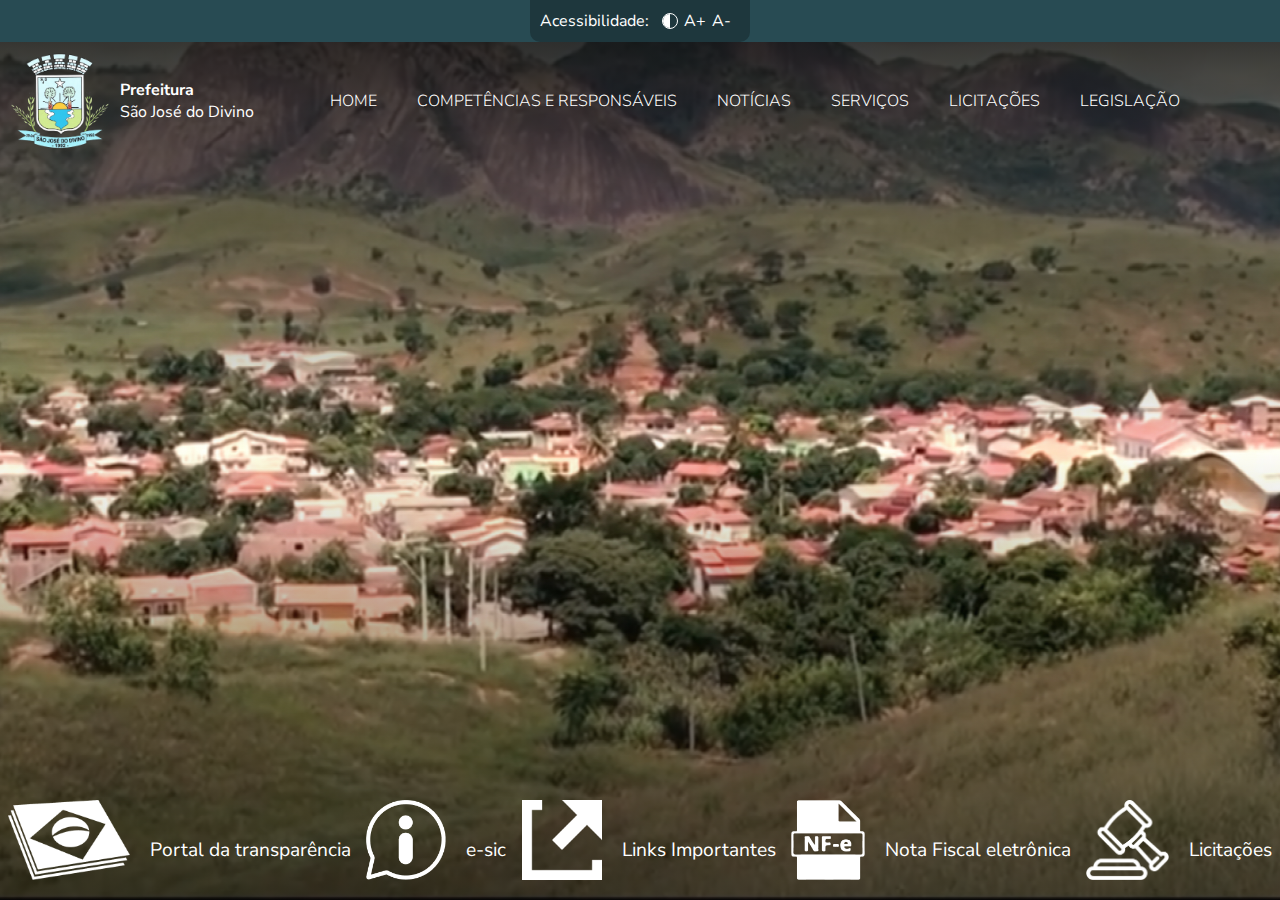
==== index.html @ 077f14eb "avanco da page home" ====
<!DOCTYPE html>
<html lang="pt-br">
<head>
    <meta charset="UTF-8">
    <meta name="viewport" content="width=device-width, initial-scale=1.0">
    <link rel="stylesheet" href="assets/css/reset.css">
    <link rel="stylesheet" href="assets/css/style.css">
    <title>Prefeitura São José do Divino</title>
</head>
<body>
    
    <header class="header">
        <div class="top_header">
            <div class="access">
                <p>Acessibilidade:</p>

                <ul class="list_access">
                    <li><a href="#" class="btn_contraste"></a></li>
                    <li><a href="#">A+</a></li>
                    <li><a href="#">A-</a></li>
                    <li><a href="#"></a></li>
                </ul>
            </div>
        </div>
        <div class="bottom_header">
                <a href="" class="logo_header">
                    <img src="assets/img/logo.png" alt="">
                    <div class="info_logo">
                        <p><strong>Prefeitura</strong></p>
                        <p>São José do Divino</p>
                    </div>
                </a>

                <nav class="menu">
                    <ul>
                        <li><a href="">HOME</a></li>
                        <li><a href="">COMPETÊNCIAS E RESPONSÁVEIS</a></li>
                        <li><a href="">NOTÍCIAS</a></li>
                        <li><a href="">SERVIÇOS</a></li>
                        <li><a href="">LICITAÇÕES</a></li>
                        <li><a href="">LEGISLAÇÃO</a></li>
                    </ul>
                </nav>
        </div>
    </header>

    <main>
        <section class="hero">

            <div class="fast_access">
                <a href="">
                    <img src="assets/img/portal.png" alt="">
                    <p>Portal da transparência</p>
                </a>
                <a href="">
                    <img src="assets/img/e-sic.png" alt="">
                    <p>e-sic</p>
                </a>
                <a href="">
                    <img src="assets/img/links.png" alt="">
                    <p>Links Importantes</p>
                </a>
                <a href="">
                    <img src="assets/img/notas.png" alt="">
                    <p>Nota Fiscal eletrônica</p>
                </a>
                <a href="">
                    <img src="assets/img/licitacoes.png" alt="">
                    <p>Licitações</p>
                </a>
            </div>
        </section>
    </main>

    <footer>

    </footer>

    <script src="assets/js/script.js"></script>

</body>
</html>
---- assets/css/style.css ----
:root{
    --color-main: #1E373D;
    --color-second: #284B53;
    --color-gray: #BBCDCF;
    --color-blue: #D3F1E5;
    --color-gray-2: #6E8085;
    --color-green: #C4BF58;

    --color-white: #ffffff;
    --color-black: #000000;
}

.container{
    max-width: 1280px;
    margin: auto;
}

.d-flex{
    display: flex;
}
.f-50{
    flex-basis: 50%;
}
.f-25{
    flex-basis: 25%;
}
.f-75{
    flex-basis: 75%;
}
.f-30{
    flex-basis: 30%;
}
.f-70{
    flex-basis: 70%;
}
.w-100{
    width: 100%;
}

header.header{
    position: absolute;
    top: 0;
    left: 0;
    width: 100%;
    z-index: 100;
}
.top_header{
    background-color: var(--color-second);
    display: flex;
    justify-content: center;
}
.access{
    background-color: var(--color-main);
    display: flex;
    padding: 10px;
    height: 110%;
    border-radius: 0 0 10px 10px;
}
.list_access{
    display: flex;
    color: var(--color-white);
}
.access p{
    color: var(--color-white);
    margin-right: 10px;
}
.list_access li{
    display: flex;
}
.list_access a{
    color: var(--color-white);
    padding: 0 3px;
}
.btn_contraste{
    position: relative;
    width: 16px;
    height: 16px;
    border-radius: 50%;
    border: 1px solid var(--color-white);
    display: flex;
    margin: auto 3px;
    overflow: hidden;
}
.btn_contraste::before{
    content: "";
    width: 50%;
    height: 100%;
    position: absolute;
    top: 0;
    left: 0;
    background-color: var(--color-white);
}

.bottom_header{
    width: 100%;
    display: flex;
    padding: 10px;
}
.logo_header{
    width: 300px;
    height: auto;
    display: flex;
    align-items: center;
    color: var(--color-white);
}
.logo_header img{
    width: 100px;
    margin-right: 10px;
}
.info_logo{
    width: 50%;
}

.hero{
    background-image: url(../img/hero.jpg);
    background-position: center;
    background-repeat: no-repeat;
    background-size: cover;
    height: 100vh;
    width: 100%;
    position: relative;
}
.hero::after{
    content: "";
    width: 100%;
    height: 100%;
    background-image: linear-gradient(to bottom, rgba(10,10,10, .9), rgba(10,10,10, 0), rgba(10,10,10,.7));
    position: absolute;
    top: 0;
    left: 0;
}
nav.menu{
    display: flex;
    align-items: center;
}
nav.menu ul{
    display: flex;
    align-items: center;
    color: var(--color-white);
}
nav.menu ul li a{
    padding: 5px 20px;
    color: var(--color-white);
    font-weight: 300;
}

.fast_access{
    display: flex;
    width: 100%;
    position: absolute;
    left: 0;
    bottom: 0;
    justify-content: space-around;
    z-index: 100;
}
.fast_access a{
    color: var(--color-white);
    display: flex;
    align-items: center;
    justify-content: center;
}
.fast_access p{
    text-align: center;
    font-size: 1.2em;
}
.fast_access img{
    margin-bottom: 20px;
    margin-right: 20px;
    height: 80px;
}
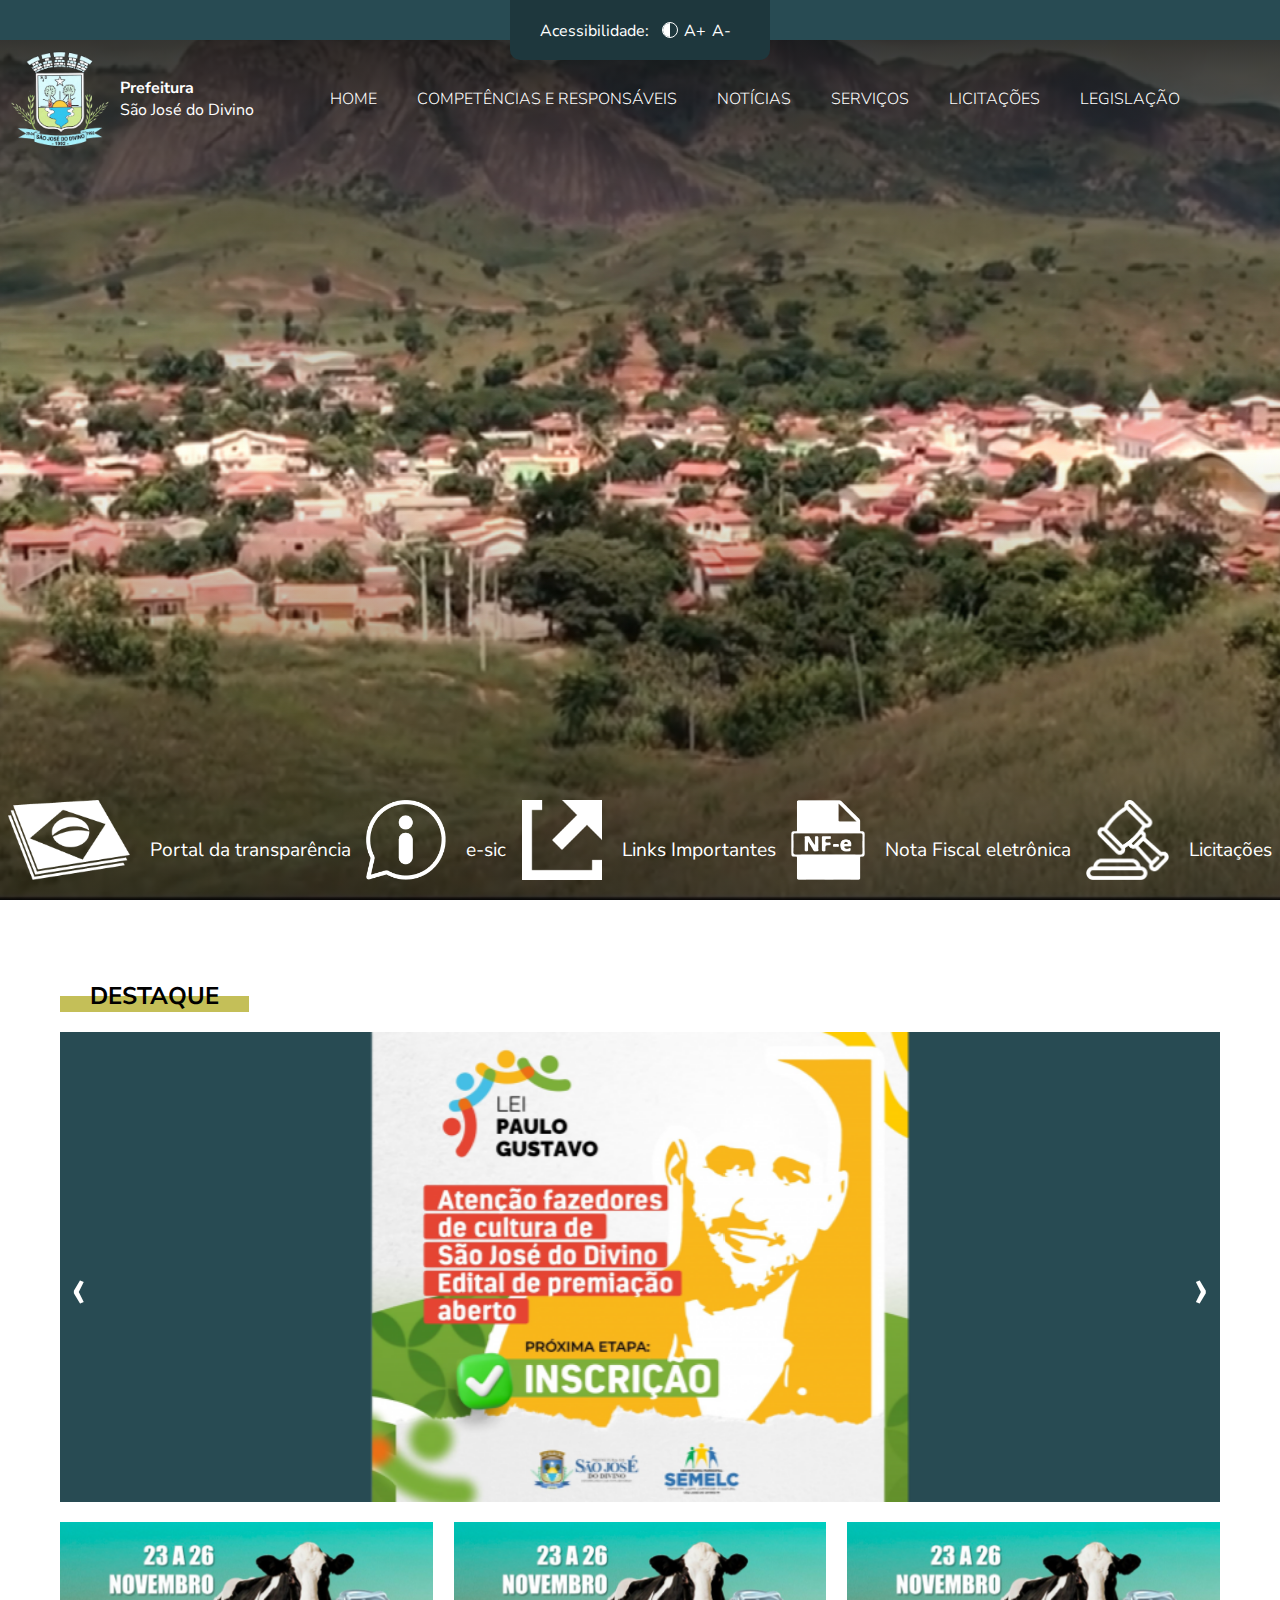
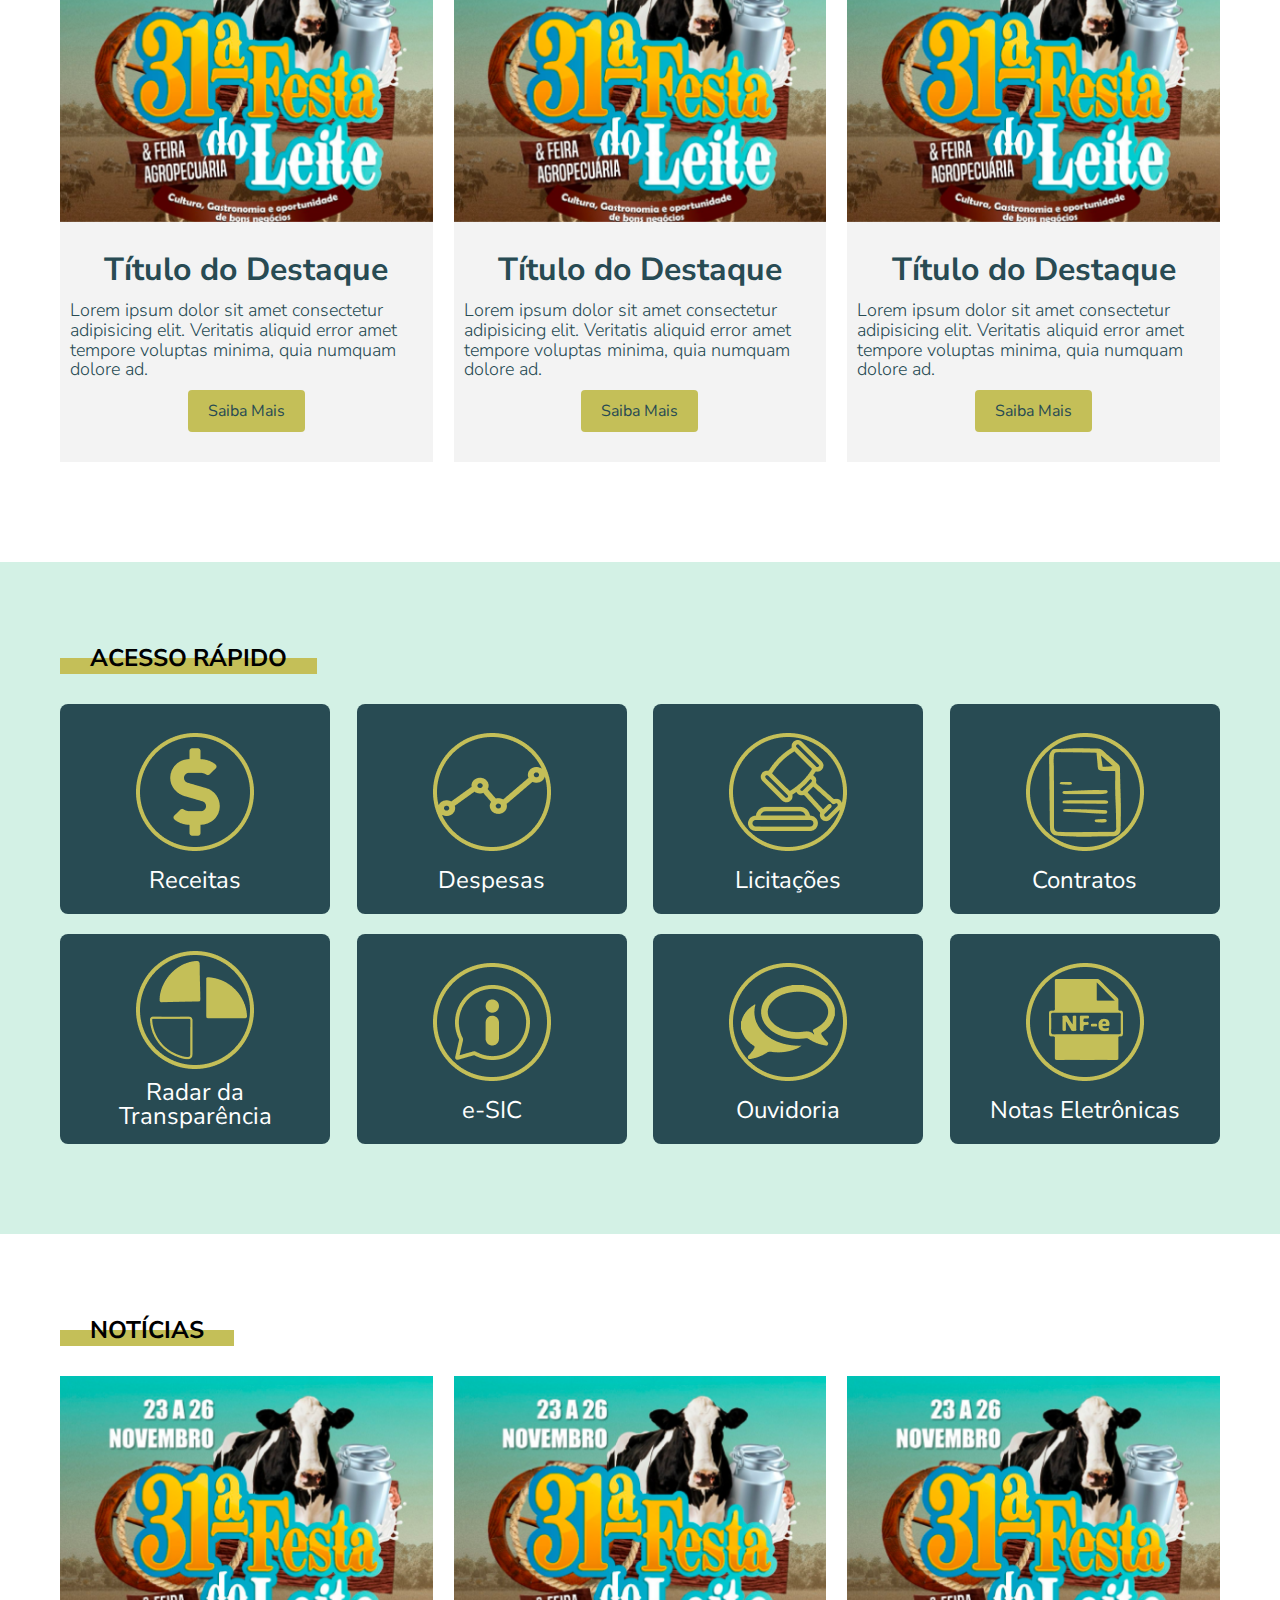
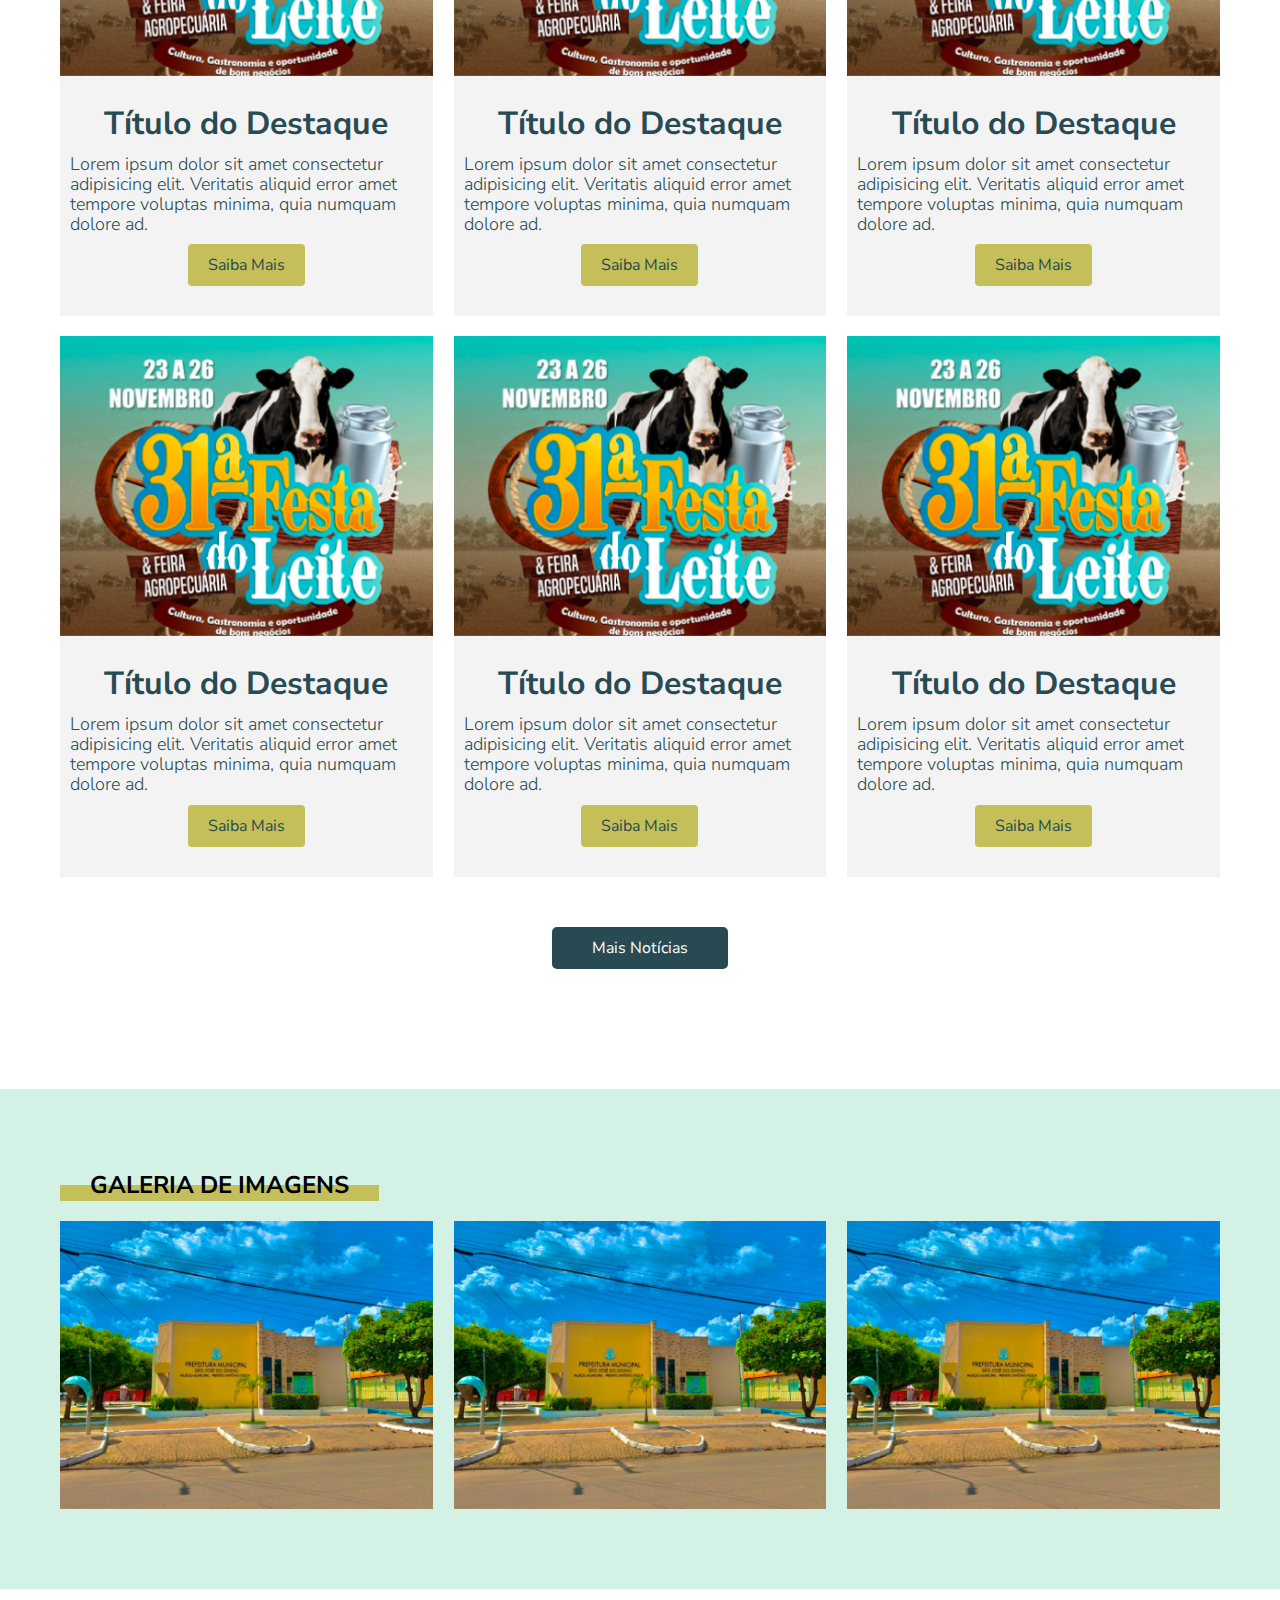
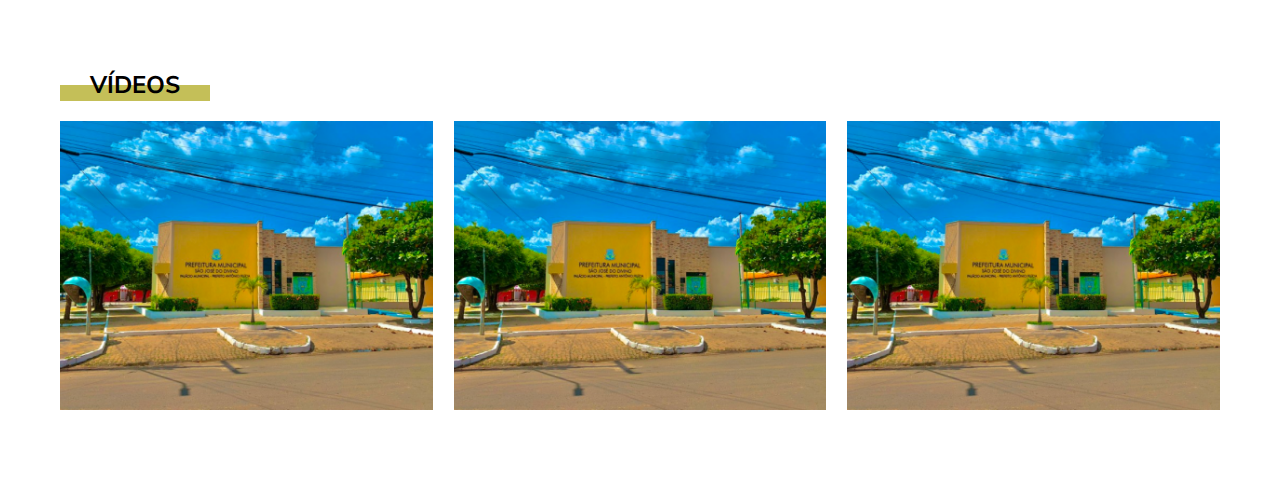
==== commit 75853419: "finalizando a page home" ====
--- a/index.html
+++ b/index.html
@@ -3,6 +3,9 @@
 <head>
     <meta charset="UTF-8">
     <meta name="viewport" content="width=device-width, initial-scale=1.0">
+    <link rel="stylesheet" href="https://cdn.jsdelivr.net/npm/bootstrap-icons@1.11.2/font/bootstrap-icons.min.css">
+    <link rel="stylesheet" href="assets/css/owl.carousel.min.css">
+    <link rel="stylesheet" href="assets/css/owl.theme.default.min.css">
     <link rel="stylesheet" href="assets/css/reset.css">
     <link rel="stylesheet" href="assets/css/style.css">
     <title>Prefeitura São José do Divino</title>
@@ -70,12 +73,292 @@
                 </a>
             </div>
         </section>
+
+        <section class="sec_detaque">
+            <div class="container sec-default">
+                <div class="head_section">
+                    <h2><span>Destaque</span></h2>
+                </div>
+    
+                <div class="content_destaque">
+                    <div class="carousel_dest owl-carousel">
+                        <a href="">
+                            <img src="assets/img/img-dest.png" alt="">
+                        </a>
+                        <a href="">
+                            <img src="assets/img/img-destaq.jpg" alt="">
+                        </a>
+                        <a href="">
+                            <img src="assets/img/img-destaq2.jpg" alt="">
+                        </a>
+                    </div>
+
+                    <div class="sing_destaq d-flex">
+
+                            <div class="card_destaq">
+                                <a href="">
+                                    <img src="assets/img/milk-party.png" alt="">
+                                </a>
+                                <div class="info_card_destaq">
+                                    <h4>Título do Destaque</h4>
+                                    <p>Lorem ipsum dolor sit amet consectetur adipisicing elit. Veritatis aliquid error amet tempore voluptas minima, quia numquam dolore ad.</p>
+
+                                    <div class="over_link_card_destaq">
+                                        <a href="" class="link_card_destaq">Saiba Mais</a>
+                                    </div>
+                                </div>
+                            </div>
+                        
+
+                            <div class="card_destaq">
+                                <a href="">
+                                    <img src="assets/img/milk-party.png" alt="">
+                                </a>
+                                <div class="info_card_destaq">
+                                    <h4>Título do Destaque</h4>
+                                    <p>Lorem ipsum dolor sit amet consectetur adipisicing elit. Veritatis aliquid error amet tempore voluptas minima, quia numquam dolore ad.</p>
+
+                                    <div class="over_link_card_destaq">
+                                        <a href="" class="link_card_destaq">Saiba Mais</a>
+                                    </div>
+                                </div>
+                            </div>
+                        
+
+                            <div class="card_destaq">
+                                <a href="">
+                                    <img src="assets/img/milk-party.png" alt="">
+                                </a>
+                                <div class="info_card_destaq">
+                                    <h4>Título do Destaque</h4>
+                                    <p>Lorem ipsum dolor sit amet consectetur adipisicing elit. Veritatis aliquid error amet tempore voluptas minima, quia numquam dolore ad.</p>
+
+                                    <div class="over_link_card_destaq">
+                                        <a href="" class="link_card_destaq">Saiba Mais</a>
+                                    </div>
+                                </div>
+                            </div>
+                        
+                    </div>
+                </div>
+            </div>
+            
+        </section>
+
+        <section class="sec_access">
+            <div class="container sec-default">
+                <div class="head_section">
+                    <h2><span>Acesso Rápido</span></h2>
+                </div>
+
+                <div class="d-flex fa_access">
+                    <a href="">
+                        <img src="assets/img/receitas.png" alt="">
+                        <p>Receitas</p>
+                    </a>
+                    <a href="">
+                        <img src="assets/img/despesas.png" alt="">
+                        <p>Despesas</p>
+                    </a>
+                    <a href="">
+                        <img src="assets/img/licitacoes-2.png" alt="">
+                        <p>Licitações</p>
+                    </a>
+                    <a href="">
+                        <img src="assets/img/contrato.png" alt="">
+                        <p>Contratos</p>
+                    </a>
+                    <a href="">
+                        <img src="assets/img/transp.png" alt="">
+                        <p>Radar da Transparência</p>
+                    </a>
+                    <a href="">
+                        <img src="assets/img/sic.png" alt="">
+                        <p>e-SIC</p>
+                    </a>
+                    <a href="">
+                        <img src="assets/img/ouvidoria.png" alt="">
+                        <p>Ouvidoria</p>
+                    </a>
+                    <a href="">
+                        <img src="assets/img/notas-2.png" alt="">
+                        <p>Notas Eletrônicas</p>
+                    </a>
+                </div>
+            </div>
+        </section>
+
+        <section class="sec_news">
+            <div class="container sec-default">
+                <div class="head_section">
+                    <h2><span>Notícias</span></h2>
+                </div>
+
+                <div class="news_post d-flex">
+
+                    <div class="card_destaq">
+                        <a href="">
+                            <img src="assets/img/milk-party.png" alt="">
+                        </a>
+                        <div class="info_card_destaq">
+                            <h4>Título do Destaque</h4>
+                            <p>Lorem ipsum dolor sit amet consectetur adipisicing elit. Veritatis aliquid error amet tempore voluptas minima, quia numquam dolore ad.</p>
+
+                            <div class="over_link_card_destaq">
+                                <a href="" class="link_card_destaq">Saiba Mais</a>
+                            </div>
+                        </div>
+                    </div>
+                
+
+                    <div class="card_destaq">
+                        <a href="">
+                            <img src="assets/img/milk-party.png" alt="">
+                        </a>
+                        <div class="info_card_destaq">
+                            <h4>Título do Destaque</h4>
+                            <p>Lorem ipsum dolor sit amet consectetur adipisicing elit. Veritatis aliquid error amet tempore voluptas minima, quia numquam dolore ad.</p>
+
+                            <div class="over_link_card_destaq">
+                                <a href="" class="link_card_destaq">Saiba Mais</a>
+                            </div>
+                        </div>
+                    </div>
+                
+
+                    <div class="card_destaq">
+                        <a href="">
+                            <img src="assets/img/milk-party.png" alt="">
+                        </a>
+                        <div class="info_card_destaq">
+                            <h4>Título do Destaque</h4>
+                            <p>Lorem ipsum dolor sit amet consectetur adipisicing elit. Veritatis aliquid error amet tempore voluptas minima, quia numquam dolore ad.</p>
+
+                            <div class="over_link_card_destaq">
+                                <a href="" class="link_card_destaq">Saiba Mais</a>
+                            </div>
+                        </div>
+                    </div>
+
+                    <div class="card_destaq">
+                        <a href="">
+                            <img src="assets/img/milk-party.png" alt="">
+                        </a>
+                        <div class="info_card_destaq">
+                            <h4>Título do Destaque</h4>
+                            <p>Lorem ipsum dolor sit amet consectetur adipisicing elit. Veritatis aliquid error amet tempore voluptas minima, quia numquam dolore ad.</p>
+
+                            <div class="over_link_card_destaq">
+                                <a href="" class="link_card_destaq">Saiba Mais</a>
+                            </div>
+                        </div>
+                    </div>
+                
+
+                    <div class="card_destaq">
+                        <a href="">
+                            <img src="assets/img/milk-party.png" alt="">
+                        </a>
+                        <div class="info_card_destaq">
+                            <h4>Título do Destaque</h4>
+                            <p>Lorem ipsum dolor sit amet consectetur adipisicing elit. Veritatis aliquid error amet tempore voluptas minima, quia numquam dolore ad.</p>
+
+                            <div class="over_link_card_destaq">
+                                <a href="" class="link_card_destaq">Saiba Mais</a>
+                            </div>
+                        </div>
+                    </div>
+                
+
+                    <div class="card_destaq">
+                        <a href="">
+                            <img src="assets/img/milk-party.png" alt="">
+                        </a>
+                        <div class="info_card_destaq">
+                            <h4>Título do Destaque</h4>
+                            <p>Lorem ipsum dolor sit amet consectetur adipisicing elit. Veritatis aliquid error amet tempore voluptas minima, quia numquam dolore ad.</p>
+
+                            <div class="over_link_card_destaq">
+                                <a href="" class="link_card_destaq">Saiba Mais</a>
+                            </div>
+                        </div>
+                    </div>
+                
+                </div>
+
+                <div class="d-flex over_btn_default">
+                    <a href="" class="btn-default">Mais Notícias</a>
+                </div>
+            </div>
+        </section>
+
+        <section class="sec_gallery">
+            <div class="container sec-default">
+                <div class="head_section">
+                    <h2><span>Galeria de Imagens</span></h2>
+                </div>
+
+                <div class="container_gallery">
+                    <a href="https://google.com">
+                        <img src="assets/img/prefeitura.png" alt="">
+                        <div class="show_more_gallery">
+                            <span>Ver Álbum</span>
+                        </div>
+                    </a>
+                    <a href="https://facebook.com">
+                        <img src="assets/img/prefeitura.png" alt="">
+                        <div class="show_more_gallery">
+                            <span>Ver Álbum</span>
+                        </div>
+                    </a>
+                    <a href="">
+                        <img src="assets/img/prefeitura.png" alt="">
+                        <div class="show_more_gallery">
+                            <span>Ver Álbum</span>
+                        </div>
+                    </a>
+                </div>
+            </div>
+        </section>
+
+
+        <section class="sec_video">
+            <div class="container sec-default">
+                <div class="head_section">
+                    <h2><span>Vídeos</span></h2>
+                </div>
+
+                <div class="container_gallery">
+                    <a href="https://google.com">
+                        <img src="assets/img/prefeitura.png" alt="">
+                        <div class="show_more_gallery">
+                            <span>Ver Álbum</span>
+                        </div>
+                    </a>
+                    <a href="https://facebook.com">
+                        <img src="assets/img/prefeitura.png" alt="">
+                        <div class="show_more_gallery">
+                            <span>Ver Álbum</span>
+                        </div>
+                    </a>
+                    <a href="">
+                        <img src="assets/img/prefeitura.png" alt="">
+                        <div class="show_more_gallery">
+                            <span>Ver Álbum</span>
+                        </div>
+                    </a>
+                </div>
+            </div>
+        </section>
+
     </main>
 
-    <footer>
-
+    <footer class="footer">
+        <div class="container"></div>
     </footer>
 
+    <script src="assets/js/jquery-3.6.0.min.js"></script>
+    <script src="assets/js/owl.carousel.min.js"></script>
     <script src="assets/js/script.js"></script>
 
 </body>
--- a/assets/css/style.css
+++ b/assets/css/style.css
@@ -4,6 +4,7 @@
     --color-gray: #BBCDCF;
     --color-blue: #D3F1E5;
     --color-gray-2: #6E8085;
+    --color-gray-3: #F3F3F3;
     --color-green: #C4BF58;
 
     --color-white: #ffffff;
@@ -11,7 +12,7 @@
 }
 
 .container{
-    max-width: 1280px;
+    max-width: 1180px;
     margin: auto;
 }
 
@@ -36,6 +37,11 @@
 .w-100{
     width: 100%;
 }
+.sec-default{
+    padding: 80px 10px;
+}
+
+/* ======== general style ========= */
 
 header.header{
     position: absolute;
@@ -48,12 +54,13 @@
     background-color: var(--color-second);
     display: flex;
     justify-content: center;
+    height: 40px;
 }
 .access{
     background-color: var(--color-main);
     display: flex;
-    padding: 10px;
-    height: 110%;
+    padding: 20px 30px;
+    height: calc(100% + 20px);
     border-radius: 0 0 10px 10px;
 }
 .list_access{
@@ -167,4 +174,190 @@
     margin-bottom: 20px;
     margin-right: 20px;
     height: 80px;
+}
+
+.carousel_dest{
+    background-color: var(--color-second);
+    height: 470px;
+    width: 100%;
+    display: flex;
+}
+.carousel_dest a{
+    display: flex;
+    height: 470px;
+    max-height: 470px;
+}
+.carousel_dest img{
+    height: 100%;
+    max-height: 100%!important;
+    width: auto!important;
+    margin: auto;
+}
+.carousel_dest .owl-nav button{
+    position: absolute;
+    top: 45%;
+    left: 10px;
+}
+.carousel_dest .owl-nav button span{
+    font-size: 4em;
+    color: var(--color-white);
+}
+.carousel_dest .owl-nav button.owl-next{
+    left: unset;
+    right: 10px;
+}
+
+.sing_destaq{
+    justify-content: space-between;
+    padding: 10px 0;
+}
+.card_destaq{
+    background-color: var(--color-gray-3);
+    margin: 10px 0;
+    width: calc(33% - 10px);
+}
+.card_destaq img{
+    width: 100%;
+    height: 300px;
+    object-fit: cover;
+}
+.info_card_destaq{
+    padding: 20px 10px;
+    text-align: center;
+}
+.info_card_destaq h4{
+    width: 100%;
+    text-align: center;
+    font-size: 32px;
+    margin-bottom: 10px;
+    color: var(--color-second);
+}
+.info_card_destaq p{
+    font-size: 18px;
+    font-weight: 300;
+    text-align: left;
+    color: var(--color-second);
+    line-height: 1.1em;
+}
+.over_link_card_destaq{
+    display: flex;
+    justify-content: center;
+    padding: 10px;
+}
+.link_card_destaq{
+    background-color: var(--color-green);
+    color: var(--color-second);
+    padding: 10px 20px;
+    border-radius: 4px;
+}
+.fa_access{
+    display: flex;
+    flex-wrap: wrap;
+    justify-content: space-between;
+}
+.fa_access a{
+    width: calc(25% - 20px);
+    margin: 10px 0;
+    background-color: var(--color-second);
+    border-radius: 8px;
+    display: flex;
+    flex-wrap: wrap;
+    align-items: center;
+    justify-content: center;
+    color: var(--color-white);
+    padding: 15px;
+    min-height: 210px;
+}
+.fa_access a img{
+    margin: auto;
+    margin-bottom: 10px;
+}
+.fa_access p{
+    width: 100%;
+    text-align: center;
+    font-size: 1.5em;
+    line-height: 1em;
+}
+.sec_access{
+    background-color: var(--color-blue);
+}
+
+.head_section{
+    display: flex;
+}
+.head_section h2{
+    text-transform: uppercase;
+    margin-bottom: 20px;
+    padding: 0 30px;
+    position: relative;
+    width: auto;
+}
+.head_section h2::after{
+    content: "";
+    width: 100%;
+    height: 50%;
+    position: absolute;
+    left: 0;
+    top: 50%;
+    background-color: var(--color-green);
+}
+.head_section span{
+    position: relative;
+    z-index: 1;
+}
+
+.news_post{
+    display: flex;
+    flex-wrap: wrap;
+    justify-content: space-between;
+}
+
+.over_btn_default{
+    padding: 20px;
+}
+.btn-default{
+    background-color: var(--color-second);
+    color: var(--color-white);
+    margin: 20px auto;
+    padding: 10px 40px;
+    border-radius: 5px;
+}
+
+.container_gallery{
+    display: flex;
+    justify-content: space-between;
+}
+.container_gallery a{
+    width: calc(33% - 10px);
+    position: relative;
+    overflow: hidden;
+}
+.container_gallery a img{
+    width: 100%;
+    height: 100%;
+    object-fit: cover;
+}
+.sec_gallery{
+    background-color: var(--color-blue);
+}
+.container_gallery a .show_more_gallery{
+    position: absolute;
+    top: -100%;
+    left: 0;
+    width: 100%;
+    height: 100%;
+    background-color: rgba(10,10,10,.7);
+    display: flex;
+    align-items: center;
+    justify-content: center;
+    transition: all .23s;
+}
+.container_gallery a:hover .show_more_gallery{
+    top: 0;
+}
+.container_gallery a .show_more_gallery span{
+    margin: auto;
+    padding: 10px 20px;
+    background-color: var(--color-green);
+    color: var(--color-second);
 }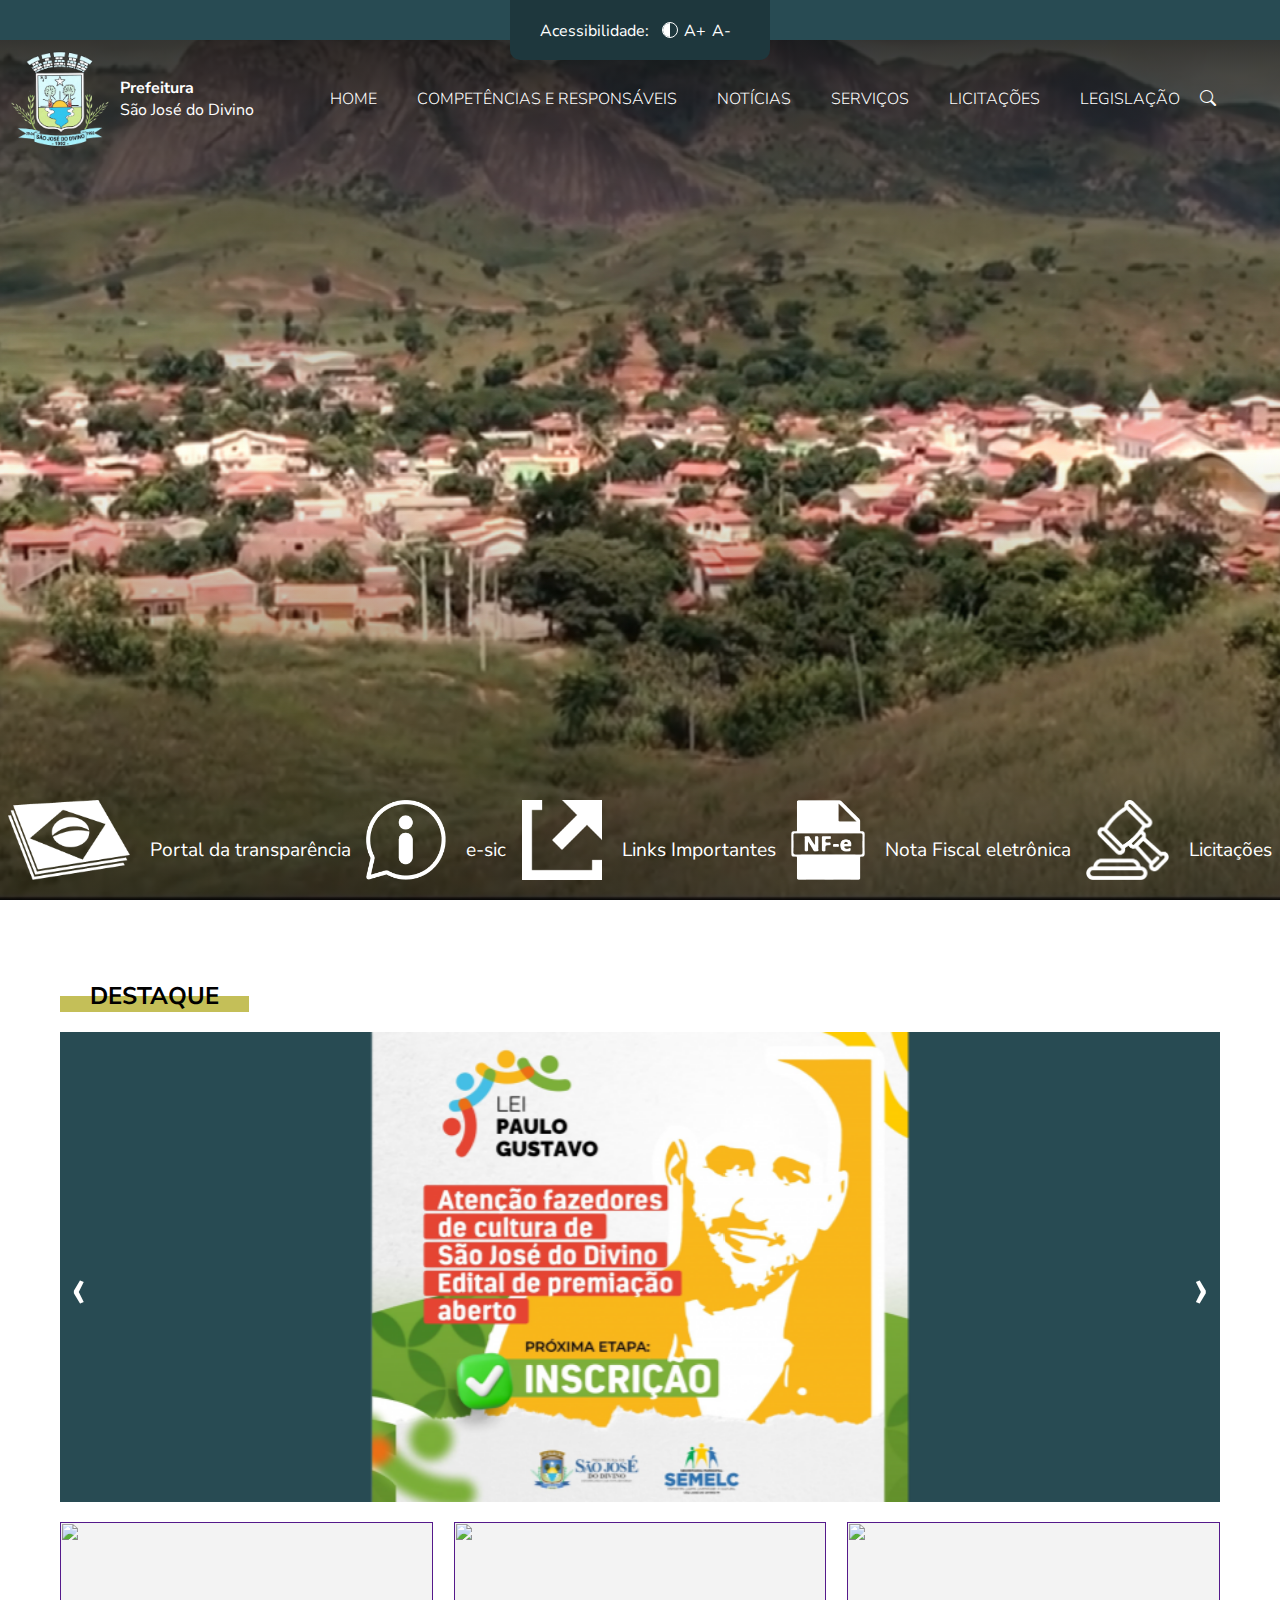
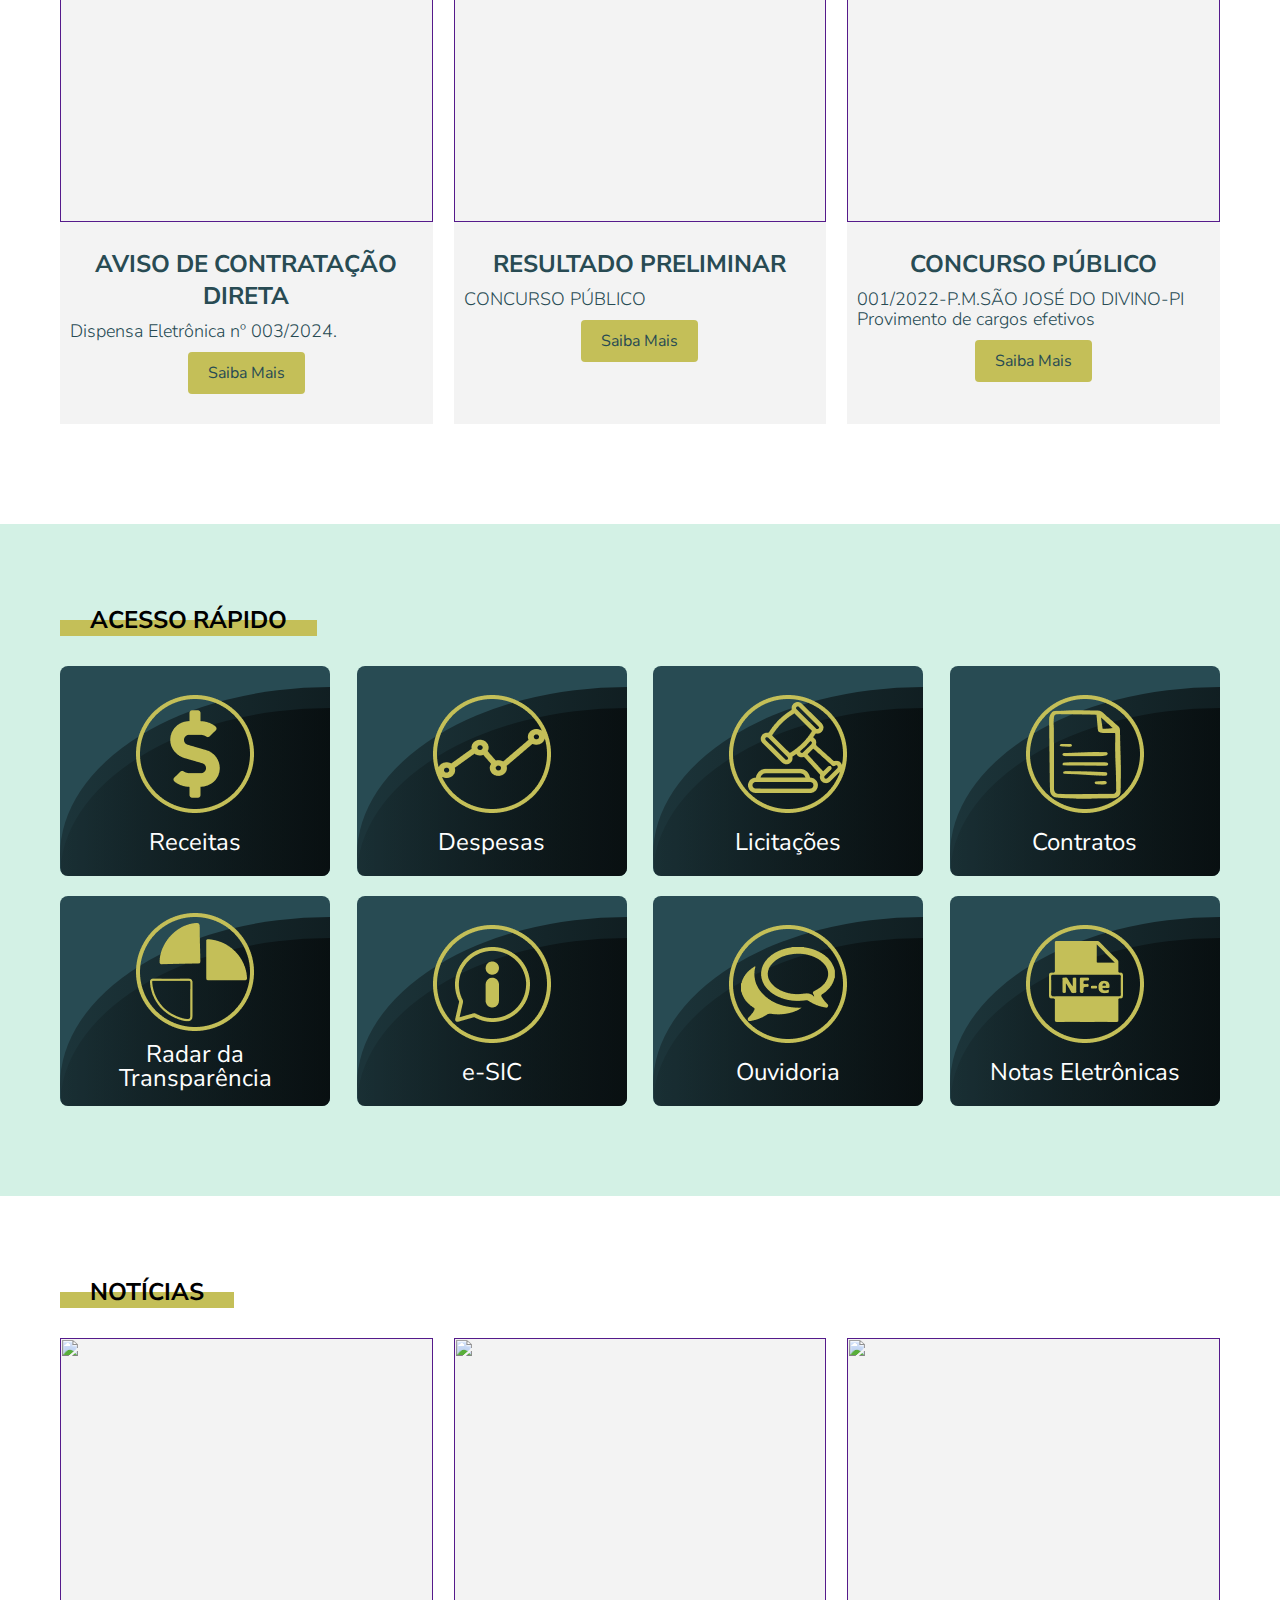
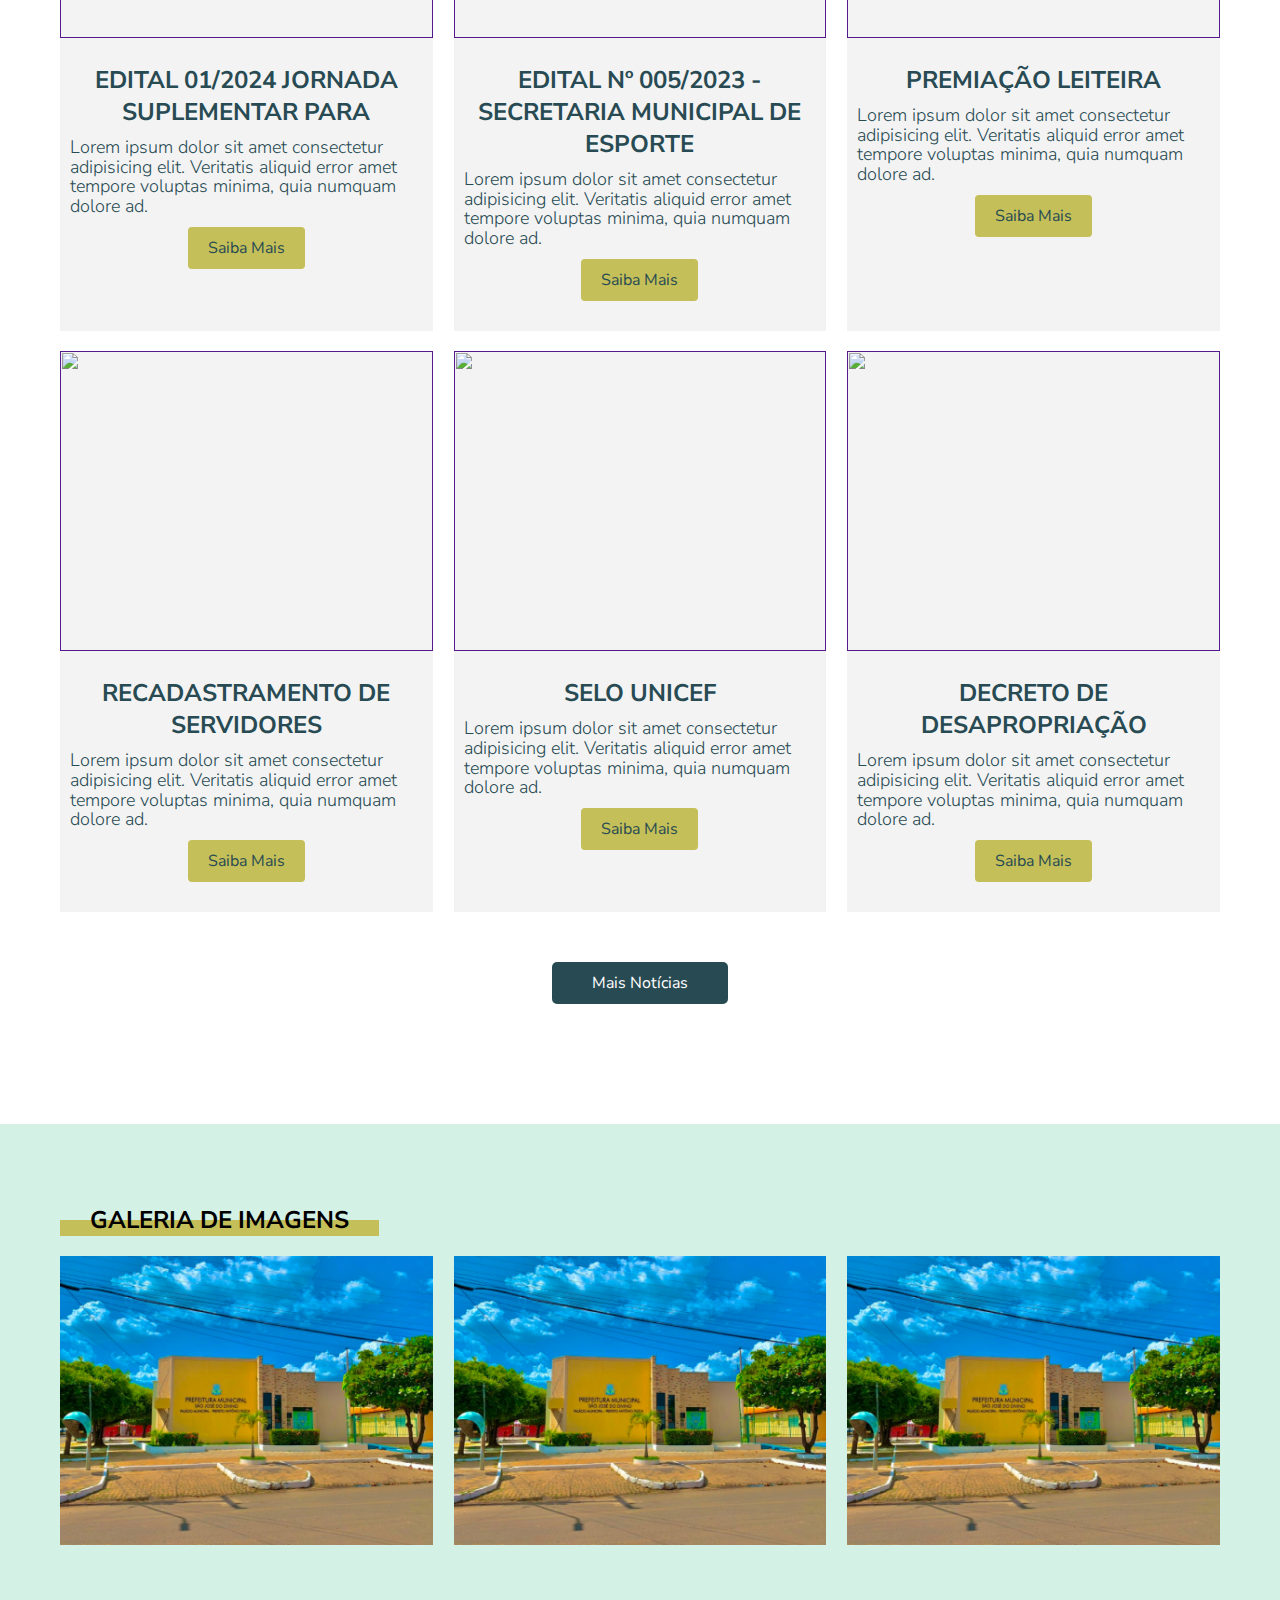
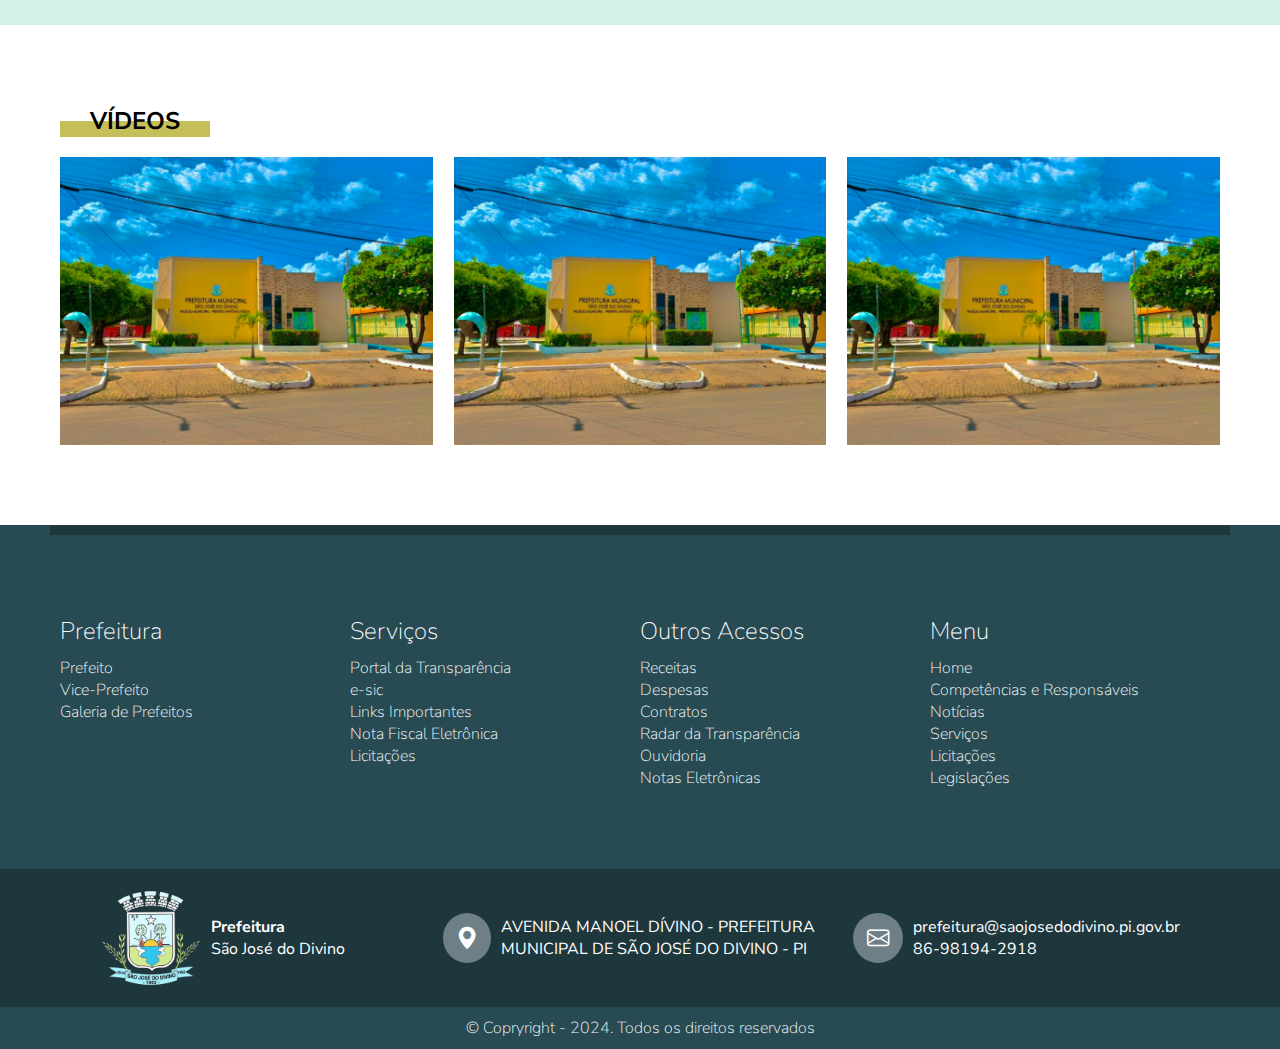
==== commit 0f5798f1: "home" ====
--- a/index.html
+++ b/index.html
@@ -4,6 +4,7 @@
     <meta charset="UTF-8">
     <meta name="viewport" content="width=device-width, initial-scale=1.0">
     <link rel="stylesheet" href="https://cdn.jsdelivr.net/npm/bootstrap-icons@1.11.2/font/bootstrap-icons.min.css">
+    <link rel="stylesheet" href="assets/css/animate.min.css">
     <link rel="stylesheet" href="assets/css/owl.carousel.min.css">
     <link rel="stylesheet" href="assets/css/owl.theme.default.min.css">
     <link rel="stylesheet" href="assets/css/reset.css">
@@ -11,10 +12,20 @@
     <title>Prefeitura São José do Divino</title>
 </head>
 <body>
+
+    <div class="over_search">
+        <div class="btn_close_search">
+            <i class="bi bi-x-lg"></i>
+        </div>
+        <form action="" class="form_search">
+            <input type="search" name="" id="" placeholder="Pesquisar...">
+            <button class=""><i class="bi bi-search"></i></button>
+        </form>
+    </div>
     
     <header class="header">
         <div class="top_header">
-            <div class="access">
+            <div class="access animate__animated animate__bounceInDown">
                 <p>Acessibilidade:</p>
 
                 <ul class="list_access">
@@ -35,6 +46,19 @@
                 </a>
 
                 <nav class="menu">
+                    <div class="header_menu">
+                        <a href="" class="logo_header">
+                            <img src="assets/img/logo.png" alt="">
+                            <div class="info_logo">
+                                <p><strong>Prefeitura</strong></p>
+                                <p>São José do Divino</p>
+                            </div>
+                        </a>
+
+                        <div class="btn_close_menu">
+                            <i class="bi bi-x-lg"></i>
+                        </div>
+                    </div>
                     <ul>
                         <li><a href="">HOME</a></li>
                         <li><a href="">COMPETÊNCIAS E RESPONSÁVEIS</a></li>
@@ -43,31 +67,64 @@
                         <li><a href="">LICITAÇÕES</a></li>
                         <li><a href="">LEGISLAÇÃO</a></li>
                     </ul>
+
+                    <div class="btn_search">
+                        <i class="bi bi-search"></i>
+                    </div>
                 </nav>
+
+                <div class="btn_menu">
+                    <i class="bi bi-list"></i>
+                </div>
         </div>
     </header>
 
     <main>
         <section class="hero">
 
-            <div class="fast_access">
-                <a href="">
+            <div class="fast_access access_desktop">
+                <a href="" class="animate__animated animate__bounceIn">
                     <img src="assets/img/portal.png" alt="">
                     <p>Portal da transparência</p>
                 </a>
-                <a href="">
+                <a href="" class="animate__animated animate__bounceIn">
                     <img src="assets/img/e-sic.png" alt="">
                     <p>e-sic</p>
                 </a>
-                <a href="">
+                <a href="" class="animate__animated animate__bounceIn">
                     <img src="assets/img/links.png" alt="">
                     <p>Links Importantes</p>
                 </a>
-                <a href="">
+                <a href="" class="animate__animated animate__bounceIn">
                     <img src="assets/img/notas.png" alt="">
                     <p>Nota Fiscal eletrônica</p>
                 </a>
-                <a href="">
+                <a href="" class="animate__animated animate__bounceIn">
+                    <img src="assets/img/licitacoes.png" alt="">
+                    <p>Licitações</p>
+                </a>
+            </div>
+        </section>
+
+        <section class="access_mobile">
+            <div class="fast_access">
+                <a href="" class="animate__animated animate__bounceIn">
+                    <img src="assets/img/portal.png" alt="">
+                    <p>Portal da transparência</p>
+                </a>
+                <a href="" class="animate__animated animate__bounceIn">
+                    <img src="assets/img/e-sic.png" alt="">
+                    <p>e-sic</p>
+                </a>
+                <a href="" class="animate__animated animate__bounceIn">
+                    <img src="assets/img/links.png" alt="">
+                    <p>Links Importantes</p>
+                </a>
+                <a href="" class="animate__animated animate__bounceIn">
+                    <img src="assets/img/notas.png" alt="">
+                    <p>Nota Fiscal eletrônica</p>
+                </a>
+                <a href="" class="animate__animated animate__bounceIn">
                     <img src="assets/img/licitacoes.png" alt="">
                     <p>Licitações</p>
                 </a>
@@ -97,11 +154,11 @@
 
                             <div class="card_destaq">
                                 <a href="">
-                                    <img src="assets/img/milk-party.png" alt="">
+                                    <img src="https://sts-gestao.s3.amazonaws.com/uploads/noticias/6f151b5ad92f3ee6826848d0c0beaa02.png" alt="">
                                 </a>
                                 <div class="info_card_destaq">
-                                    <h4>Título do Destaque</h4>
-                                    <p>Lorem ipsum dolor sit amet consectetur adipisicing elit. Veritatis aliquid error amet tempore voluptas minima, quia numquam dolore ad.</p>
+                                    <h4>AVISO DE CONTRATAÇÃO DIRETA</h4>
+                                    <p>Dispensa Eletrônica nº 003/2024.</p>
 
                                     <div class="over_link_card_destaq">
                                         <a href="" class="link_card_destaq">Saiba Mais</a>
@@ -112,11 +169,11 @@
 
                             <div class="card_destaq">
                                 <a href="">
-                                    <img src="assets/img/milk-party.png" alt="">
+                                    <img src="https://sts-gestao.s3.amazonaws.com/uploads/noticias/c3f0b81cac5f2fd05d270a8206a176f9.png" alt="">
                                 </a>
                                 <div class="info_card_destaq">
-                                    <h4>Título do Destaque</h4>
-                                    <p>Lorem ipsum dolor sit amet consectetur adipisicing elit. Veritatis aliquid error amet tempore voluptas minima, quia numquam dolore ad.</p>
+                                    <h4>RESULTADO PRELIMINAR</h4>
+                                    <p>CONCURSO PÚBLICO</p>
 
                                     <div class="over_link_card_destaq">
                                         <a href="" class="link_card_destaq">Saiba Mais</a>
@@ -127,11 +184,11 @@
 
                             <div class="card_destaq">
                                 <a href="">
-                                    <img src="assets/img/milk-party.png" alt="">
+                                    <img src="https://sts-gestao.s3.amazonaws.com/uploads/noticias/5292c2ec5bd2e8b995d4d830986edeeb.png" alt="">
                                 </a>
                                 <div class="info_card_destaq">
-                                    <h4>Título do Destaque</h4>
-                                    <p>Lorem ipsum dolor sit amet consectetur adipisicing elit. Veritatis aliquid error amet tempore voluptas minima, quia numquam dolore ad.</p>
+                                    <h4>CONCURSO PÚBLICO </h4>
+                                    <p>001/2022-P.M.SÃO JOSÉ DO DIVINO-PI Provimento de cargos efetivos</p>
 
                                     <div class="over_link_card_destaq">
                                         <a href="" class="link_card_destaq">Saiba Mais</a>
@@ -198,10 +255,10 @@
 
                     <div class="card_destaq">
                         <a href="">
-                            <img src="assets/img/milk-party.png" alt="">
+                            <img src="https://sts-gestao.s3.amazonaws.com/uploads/noticias/074cf4154772b6f6694bf575d2580763.png" alt="">
                         </a>
                         <div class="info_card_destaq">
-                            <h4>Título do Destaque</h4>
+                            <h4>EDITAL 01/2024 JORNADA SUPLEMENTAR PARA</h4>
                             <p>Lorem ipsum dolor sit amet consectetur adipisicing elit. Veritatis aliquid error amet tempore voluptas minima, quia numquam dolore ad.</p>
 
                             <div class="over_link_card_destaq">
@@ -213,10 +270,10 @@
 
                     <div class="card_destaq">
                         <a href="">
-                            <img src="assets/img/milk-party.png" alt="">
+                            <img src="https://sts-gestao.s3.amazonaws.com/uploads/noticias/9e3f51a589294c74177c59455e0a9558.png" alt="">
                         </a>
                         <div class="info_card_destaq">
-                            <h4>Título do Destaque</h4>
+                            <h4>EDITAL Nº 005/2023 - SECRETARIA MUNICIPAL DE ESPORTE</h4>
                             <p>Lorem ipsum dolor sit amet consectetur adipisicing elit. Veritatis aliquid error amet tempore voluptas minima, quia numquam dolore ad.</p>
 
                             <div class="over_link_card_destaq">
@@ -228,10 +285,10 @@
 
                     <div class="card_destaq">
                         <a href="">
-                            <img src="assets/img/milk-party.png" alt="">
+                            <img src="https://sts-gestao.s3.amazonaws.com/uploads/noticias/230fdedb6bb9a0afb09e098b8cc13f41.png" alt="">
                         </a>
                         <div class="info_card_destaq">
-                            <h4>Título do Destaque</h4>
+                            <h4>PREMIAÇÃO LEITEIRA</h4>
                             <p>Lorem ipsum dolor sit amet consectetur adipisicing elit. Veritatis aliquid error amet tempore voluptas minima, quia numquam dolore ad.</p>
 
                             <div class="over_link_card_destaq">
@@ -242,10 +299,10 @@
 
                     <div class="card_destaq">
                         <a href="">
-                            <img src="assets/img/milk-party.png" alt="">
+                            <img src="https://sts-gestao.s3.amazonaws.com/uploads/noticias/6ab9fe779f40b1654a7d5e220e12d4e9.png" alt="">
                         </a>
                         <div class="info_card_destaq">
-                            <h4>Título do Destaque</h4>
+                            <h4>RECADASTRAMENTO DE SERVIDORES</h4>
                             <p>Lorem ipsum dolor sit amet consectetur adipisicing elit. Veritatis aliquid error amet tempore voluptas minima, quia numquam dolore ad.</p>
 
                             <div class="over_link_card_destaq">
@@ -257,10 +314,10 @@
 
                     <div class="card_destaq">
                         <a href="">
-                            <img src="assets/img/milk-party.png" alt="">
+                            <img src="https://sts-gestao.s3.amazonaws.com/uploads/noticias/842e973a8edf606f9873bd33592a2889.png" alt="">
                         </a>
                         <div class="info_card_destaq">
-                            <h4>Título do Destaque</h4>
+                            <h4>SELO UNICEF</h4>
                             <p>Lorem ipsum dolor sit amet consectetur adipisicing elit. Veritatis aliquid error amet tempore voluptas minima, quia numquam dolore ad.</p>
 
                             <div class="over_link_card_destaq">
@@ -272,10 +329,10 @@
 
                     <div class="card_destaq">
                         <a href="">
-                            <img src="assets/img/milk-party.png" alt="">
+                            <img src="https://sts-gestao.s3.amazonaws.com/uploads/noticias/8b87551d4d406185ff50a5ad6da3db2e.png" alt="">
                         </a>
                         <div class="info_card_destaq">
-                            <h4>Título do Destaque</h4>
+                            <h4>DECRETO DE DESAPROPRIAÇÃO</h4>
                             <p>Lorem ipsum dolor sit amet consectetur adipisicing elit. Veritatis aliquid error amet tempore voluptas minima, quia numquam dolore ad.</p>
 
                             <div class="over_link_card_destaq">
@@ -354,12 +411,105 @@
     </main>
 
     <footer class="footer">
-        <div class="container"></div>
+        <div class="container d-flex content_footer">
+            <div class="f-25">
+                <h3>Prefeitura</h3>
+
+                <ul>
+                    <li><a href="">Prefeito</a></li>
+                    <li><a href="">Vice-Prefeito</a></li>
+                    <li><a href="">Galeria de Prefeitos</a></li>
+                </ul>
+            </div>
+
+            <div class="f-25">
+                <h3>Serviços</h3>
+
+                <ul>
+                    <li><a href="">Portal da Transparência</a></li>
+                    <li><a href="">e-sic</a></li>
+                    <li><a href="">Links Importantes</a></li>
+                    <li><a href="">Nota Fiscal Eletrônica</a></li>
+                    <li><a href="">Licitações</a></li>
+                </ul>
+            </div>
+
+            <div class="f-25">
+                <h3>Outros Acessos</h3>
+
+                <ul>
+                    <li><a href="">Receitas</a></li>
+                    <li><a href="">Despesas</a></li>
+                    <li><a href="">Contratos</a></li>
+                    <li><a href="">Radar da Transparência</a></li>
+                    <li><a href="">Ouvidoria</a></li>
+                    <li><a href="">Notas Eletrônicas</a></li>
+                </ul>
+            </div>
+
+            <div class="f-25">
+                <h3>Menu</h3>
+
+                <ul>
+                    <li><a href="">Home</a></li>
+                    <li><a href="">Competências e Responsáveis</a></li>
+                    <li><a href="">Notícias</a></li>
+                    <li><a href="">Serviços</a></li>
+                    <li><a href="">Licitações</a></li>
+                    <li><a href="">Legislações</a></li>
+                </ul>
+            </div>
+        </div>
+
+        <div class="bottom_footer">
+            <div class="container d-flex content_bottom_footer">
+                <div class="f-33 col_bottom_footer">
+                    <a href="" class="logo_header">
+                        <img src="assets/img/logo.png" alt="">
+                        <div class="info_logo">
+                            <p><strong>Prefeitura</strong></p>
+                            <p>São José do Divino</p>
+                        </div>
+                    </a>
+                </div>
+                <div class="f-33 col_bottom_footer">
+                    <div class="location_footer">
+                        <span><i class="bi bi-geo-alt-fill"></i></span>
+                        <p>AVENIDA MANOEL DÍVINO - PREFEITURA MUNICIPAL DE SÃO JOSÉ DO DIVINO - PI</p>
+                    </div>
+                </div>
+                <div class="f-33 col_bottom_footer">
+                    <div class="location_footer">
+                        <span><i class="bi bi-envelope"></i></span>
+                        <ul>
+                            <li><a href="">prefeitura@saojosedodivino.pi.gov.br</a></li>
+                            <li><a href="">86-98194-2918</a></li>
+                        </ul>
+                    </div>
+                </div>
+            </div>
+            
+        </div>
+
+        <div class="down_footer">
+            <p>© Copryright - 2024. Todos os direitos reservados</p>
+        </div>
     </footer>
 
     <script src="assets/js/jquery-3.6.0.min.js"></script>
     <script src="assets/js/owl.carousel.min.js"></script>
     <script src="assets/js/script.js"></script>
 
+    <div vw class="enabled">
+        <div vw-access-button class="active"></div>
+        <div vw-plugin-wrapper>
+          <div class="vw-plugin-top-wrapper"></div>
+        </div>
+      </div>
+      <script src="https://vlibras.gov.br/app/vlibras-plugin.js"></script>
+      <script>
+        new window.VLibras.Widget('https://vlibras.gov.br/app');
+      </script>
+
 </body>
 </html>--- a/assets/css/style.css
+++ b/assets/css/style.css
@@ -31,6 +31,9 @@
 .f-30{
     flex-basis: 30%;
 }
+.f-33{
+    flex-basis: 33%;
+}
 .f-70{
     flex-basis: 70%;
 }
@@ -101,6 +104,7 @@
 .bottom_header{
     width: 100%;
     display: flex;
+    align-items: center;
     padding: 10px;
 }
 .logo_header{
@@ -228,7 +232,7 @@
 .info_card_destaq h4{
     width: 100%;
     text-align: center;
-    font-size: 32px;
+    font-size: 24px;
     margin-bottom: 10px;
     color: var(--color-second);
 }
@@ -267,16 +271,46 @@
     color: var(--color-white);
     padding: 15px;
     min-height: 210px;
+    position: relative;
+    overflow: hidden;
+    transition: all .13s;
+}
+.fa_access a::before{
+    content: "";
+    width: 200%;
+    height: 160%;
+    position: absolute;
+    top: 20%;
+    left: 0;
+    border-radius: 50%;
+    background-image: linear-gradient(to right, rgba(1,1,1, .1), rgba(1,1,1, .9));
+}
+.fa_access a::after{
+    content: "";
+    width: 200%;
+    height: 160%;
+    position: absolute;
+    top: 10%;
+    left: 0;
+    border-radius: 50%;
+    background-image: linear-gradient(to right, rgba(1,1,1, .3), rgba(1,1,1, .9));
+}
+.fa_access a:hover{
+    transform: scale(1.05);
 }
 .fa_access a img{
     margin: auto;
     margin-bottom: 10px;
+    position: relative;
+    z-index: 1;
 }
 .fa_access p{
     width: 100%;
     text-align: center;
     font-size: 1.5em;
     line-height: 1em;
+    position: relative;
+    z-index: 1;
 }
 .sec_access{
     background-color: var(--color-blue);
@@ -360,4 +394,347 @@
     padding: 10px 20px;
     background-color: var(--color-green);
     color: var(--color-second);
+}
+
+footer.footer{
+    background-color: var(--color-second);
+}
+.content_footer{
+    padding: 80px 10px;
+    border-top: 10px solid var(--color-main);
+}
+.content_footer .f-25 h3{
+    color: var(--color-white);
+    font-size: 1.5em;
+    font-weight: 200;
+    margin-bottom: 10px;
+}
+.content_footer .f-25 ul li a{
+    color: var(--color-white);
+    font-weight: 200;
+}
+
+.bottom_footer{
+    background-color: var(--color-main);
+}
+.content_bottom_footer{
+    padding: 20px 10px;
+}
+
+.location_footer{
+    display: flex;
+    align-items: center;
+}
+.location_footer p, .location_footer span{
+    color: var(--color-white);
+    margin-right: 10px;
+}
+.location_footer span{
+    font-size: 1.4em;
+    width: 50px;
+    height: 50px;
+    border-radius: 50%;
+    background-color: #6E8085;
+    display: flex;
+    align-items: center;
+    justify-content: center;
+}
+.location_footer p{
+    width: calc(100% - 60px);
+}
+.location_footer a{
+    color: var(--color-white);
+}
+
+.col_bottom_footer{
+    display: flex;
+    align-items: center;
+    justify-content: center;
+}
+
+.down_footer{
+    padding: 10px;
+    text-align: center;
+    color: var(--color-white);
+    font-weight: 100;
+}
+.btn_menu{
+    display: none;
+}
+.btn_search{
+    color: var(--color-white);
+    cursor: pointer;
+}
+.btn_close_menu{
+    display: none;
+    color: var(--color-main);
+}
+.header_menu{
+    display: none;
+}
+.access_mobile{
+    display: none;
+}
+.col_bottom_footer .logo_header p{
+    color: var(--color-white);
+}
+
+.over_search{
+    position: fixed;
+    top: -140%;
+    left: 0;
+    width: 100%;
+    height: 100vh;
+    display: flex;
+    align-items: center;
+    justify-content: center;
+    background-color: rgba(1,1,1, .9);
+    z-index: 1000;
+    transition: all .23s;
+}
+.open_search{
+    top: 0!important;
+}
+.form_search{
+    width: 700px;
+    display: flex;
+    background-color: rgba(244,244,244, .3);
+    border-radius: 5px;
+    overflow: hidden;
+}
+.form_search input[type=search]{
+    width: calc(100% - 40px);
+    background-color: transparent;
+    border: none;
+    outline: none;
+    padding: 10px;
+    font-size: 1.5em;
+    color: var(--color-white);
+}
+.form_search button{
+    width: 40px;
+    display: flex;
+    align-items: center;
+    justify-content: center;
+    background-color: var(--color-white);
+    border: none;
+    font-size: 1.4em;
+    cursor: pointer;
+}
+.btn_close_search{
+    position: absolute;
+    top: 20px;
+    right: 20px;
+    color: var(--color-white);
+    font-size: 2em;
+    cursor: pointer;
+}
+
+
+@media(max-width: 1200px){
+    .fast_access a{
+        width: 50%;
+    }
+    .fast_access img{
+        height: 60px;
+    }
+}
+
+@media(max-width: 1024px){
+    .fast_access{
+        background-color: var(--color-white);
+        flex-wrap: wrap;
+        background-color: var(--color-main);
+        padding: 20px 0;
+        z-index: 0;
+    }
+    .fast_access a{
+        width: 100%;
+        padding: 10px;
+        border-bottom: 1px solid rgba(244,244,244, .3);
+    }
+    .fast_access a:last-child{
+        border-bottom: none;
+    }
+    .fast_access img{
+        height: 80px;
+    }
+    .btn_menu{
+        display: flex;
+        color: var(--color-white);
+        font-size: 2em;
+        cursor: pointer;
+    }
+    nav.menu{
+        position: fixed;
+        top: -150%;
+        left: 0;
+        width: 100%;
+        height: 100vh;
+        overflow: auto;
+        background-color: var(--color-white);
+        z-index: 10000;
+        align-items: flex-start;
+        padding: 10px 0;
+        display: flex;
+        flex-wrap: wrap;
+        align-content: flex-start;
+        transition: all .23s;
+    }
+    .open_menu{
+        top: 0!important;
+    }
+    nav.menu ul{
+        display: flex;
+        flex-wrap: wrap;
+        width: 100%;
+    }
+    nav.menu ul li{
+        width: 100%;
+    }
+    nav.menu ul li a{
+        color: var(--color-main);
+        border-bottom: 1px solid rgba(1,1,1, .1);
+        width: 100%;
+        display: flex;
+    }
+    nav.menu ul li:last-child a{
+        border: none;
+    }
+    .bottom_header{
+        justify-content: space-between;
+    }
+    .btn_close_menu{
+        display: flex;
+        cursor: pointer;
+    }
+    .header_menu{
+        display: flex;
+        width: 100%;
+        justify-content: space-between;
+        align-items: flex-start;
+        padding: 10px;
+        margin-bottom: 20px;
+    }
+    .btn_search{
+        display: none;
+        cursor: pointer;
+    }
+    .header_menu .logo_header p{
+        color: var(--color-main);
+    }
+    .fast_access{
+        position: inherit;
+    }
+    .access_desktop{
+        display: none;
+    }
+    .access_mobile{
+        display: flex;
+    }
+    .hero{
+        height: 500px;
+    }
+    .card_destaq{
+        width: calc(100% - 10px);
+    }
+    .sing_destaq{
+        flex-wrap: wrap;
+    }
+    .fa_access a{
+        flex-basis: calc(50% - 20px);
+    }
+    .container_gallery a{
+        width: calc(50% - 10px);
+        margin: 5px;
+    }
+    .container_gallery{
+        flex-wrap: wrap;
+    }
+    .content_footer, .content_bottom_footer{
+        flex-wrap: wrap;
+    }
+}
+@media(max-width: 768px){
+    .f-33, .f-25{
+        flex-basis: 100%;
+    }
+    .col_bottom_footer{
+        padding: 20px 0;
+        justify-content: flex-start;
+    }
+    .content_footer .f-25{
+        padding: 10px 0;
+    }
+    .container_gallery a{
+        width: calc(100% - 10px);
+    }
+    .fa_access a{
+        flex-basis: calc(50% - 10px);
+        display: flex;
+        align-items: center;
+    }
+    .fast_access a{
+        padding: 15px 10px;
+    }
+    .fast_access img{
+        width: 32px;
+        margin-bottom: 0;
+        height: auto;
+    }
+    .carousel_dest{
+        height: 350px;
+    }
+    .carousel_dest a{
+        height: 350px;
+    }
+}
+
+@media(max-width: 600px){
+    .fa_access a{
+        flex-basis: calc(90% - 20px);
+        margin: 10px auto;
+    }
+    .logo_header img{
+        width: 75px;
+        margin-bottom: 0;
+    }
+    .bottom_header{
+        padding: 20px 10px;
+    }
+    .fast_access a{
+        justify-content: flex-start;
+    }
+    .sec-default{
+        padding: 40px 10px;
+    }
+    .carousel_dest{
+        height: 250px;
+    }
+    .carousel_dest a{
+        height: 250px;
+    }
+    .card_destaq{
+        width: 100%;
+    }
+    .card_destaq img{
+        width: 100%;
+        height: 200px;
+    }
+    .card_destaq a{
+        display: flex;
+    }
+    .content_footer{
+        padding: 40px 10px;
+    }
+    .content_footer .f-25{
+        border-bottom: 1px solid rgba(244,244,244, .3);
+    }
+    .content_footer .f-25:last-child{
+        border: none;
+    }
+}
+
+@media(max-width: 420px){
+
 }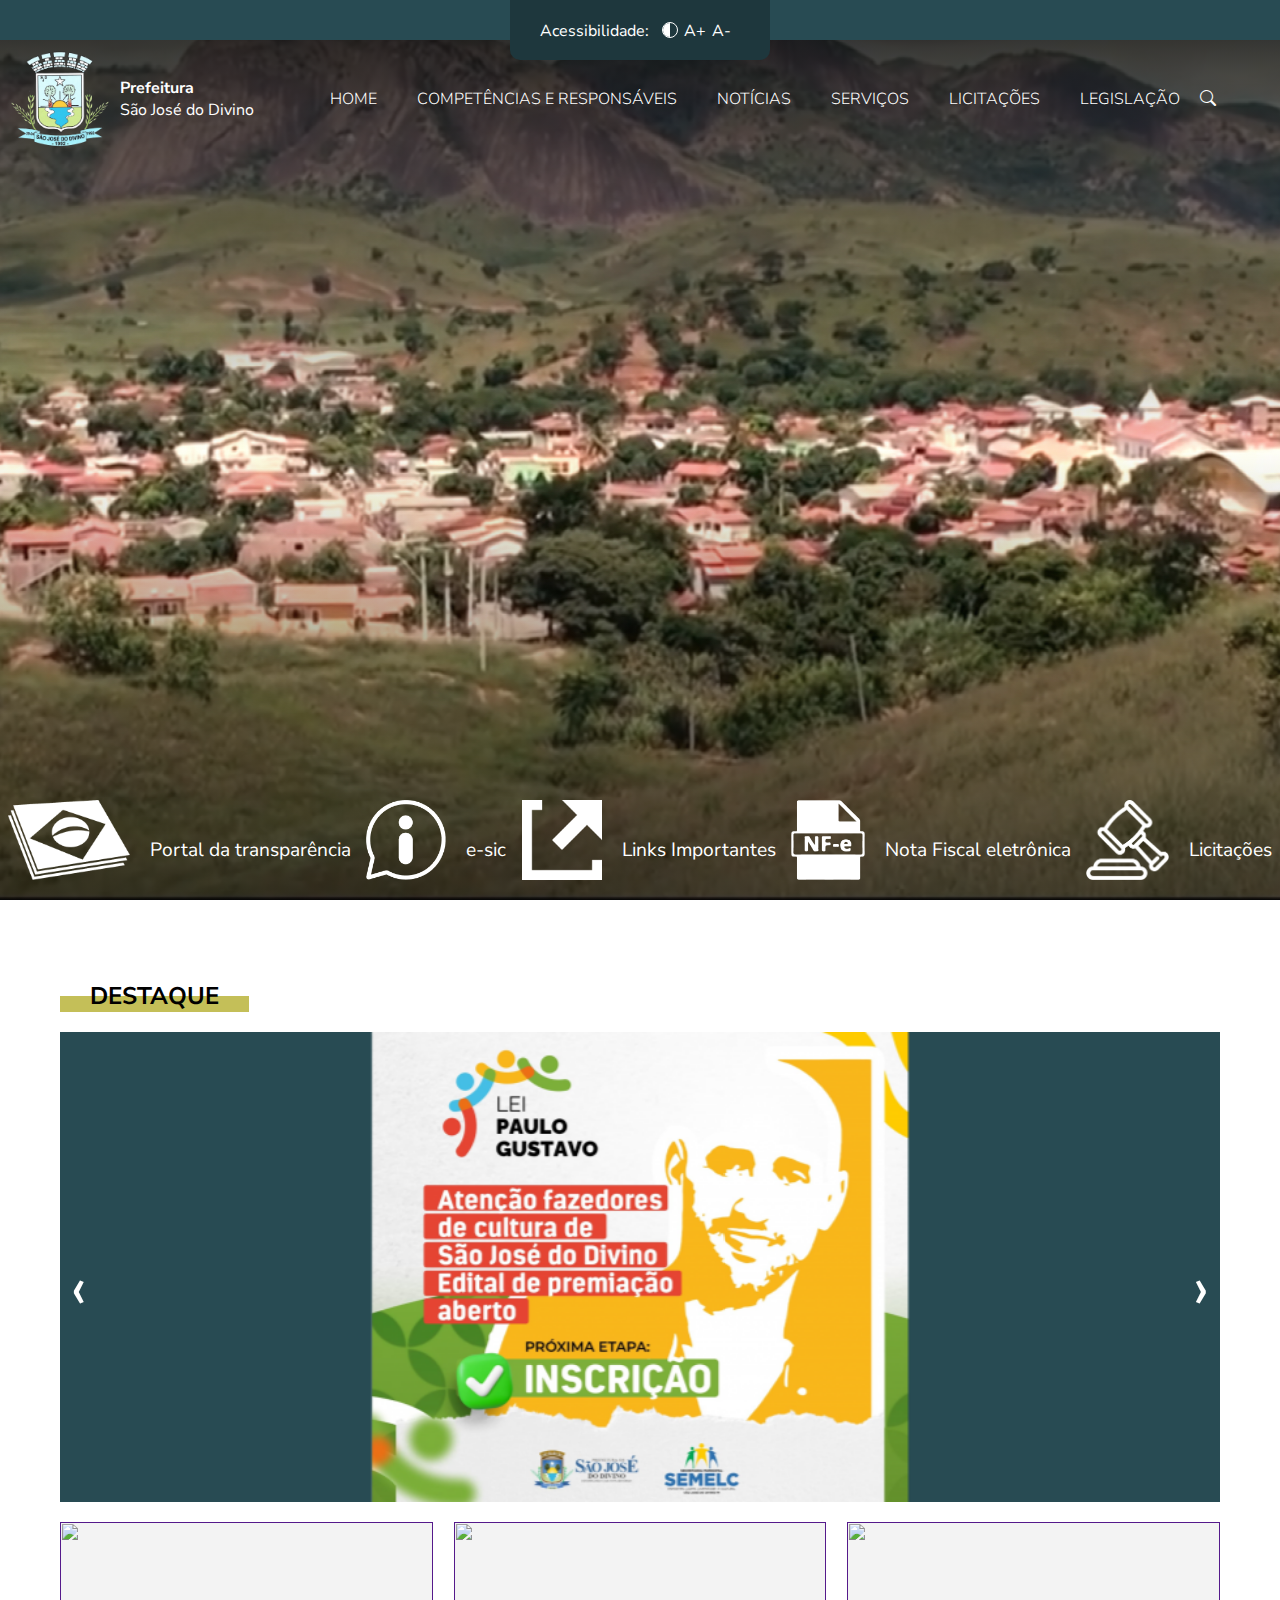
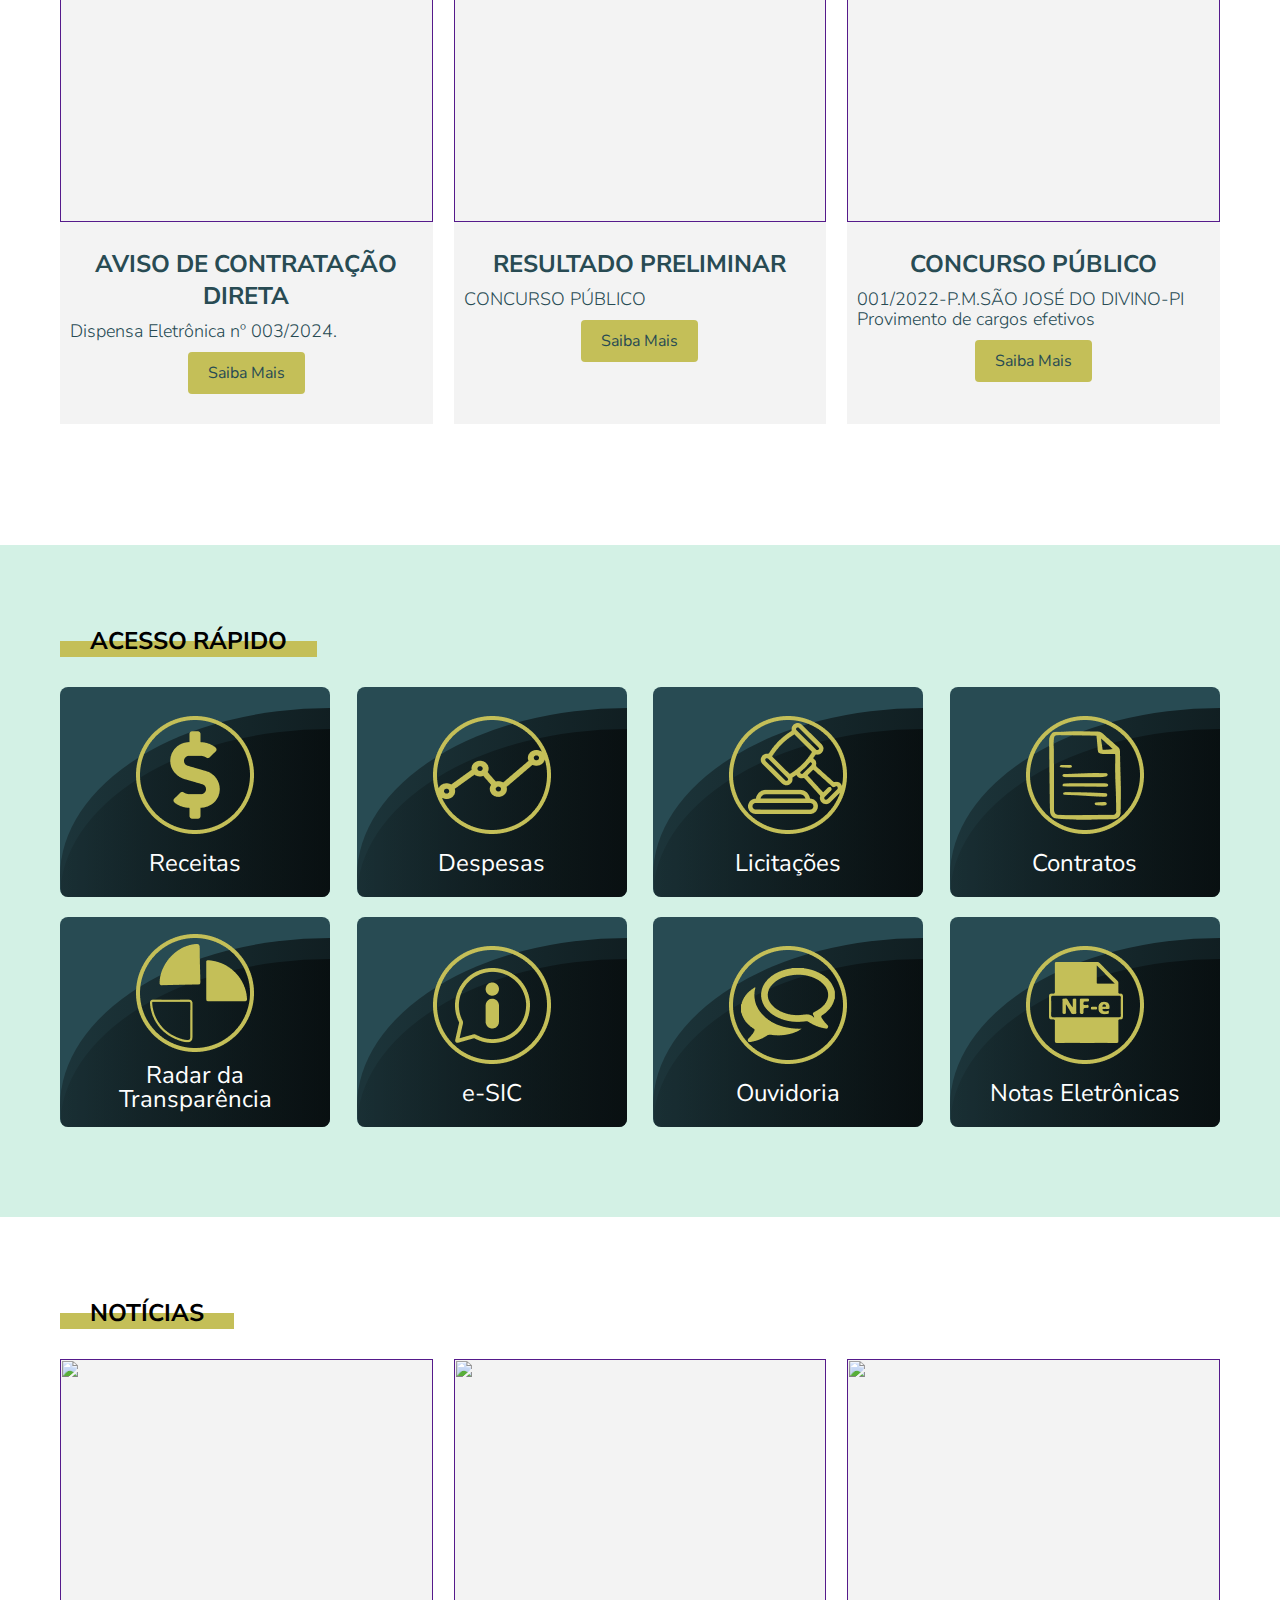
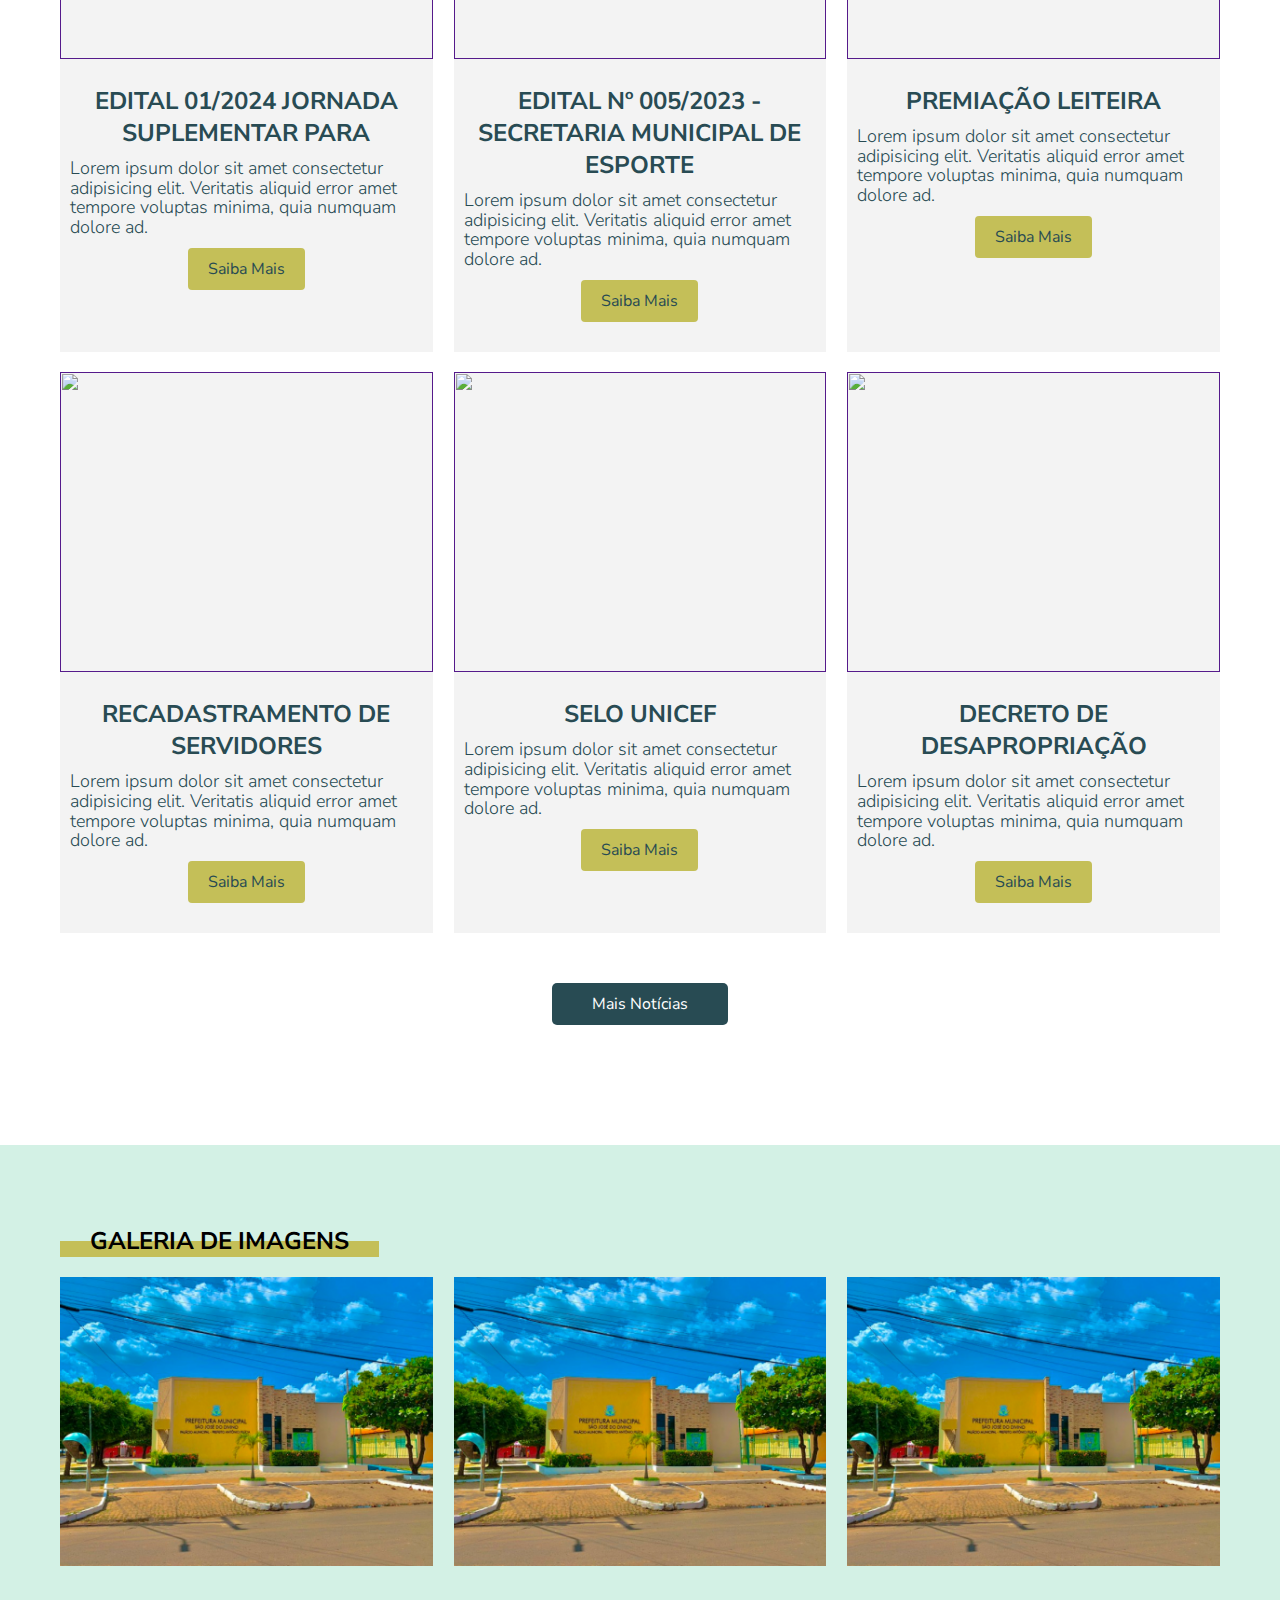
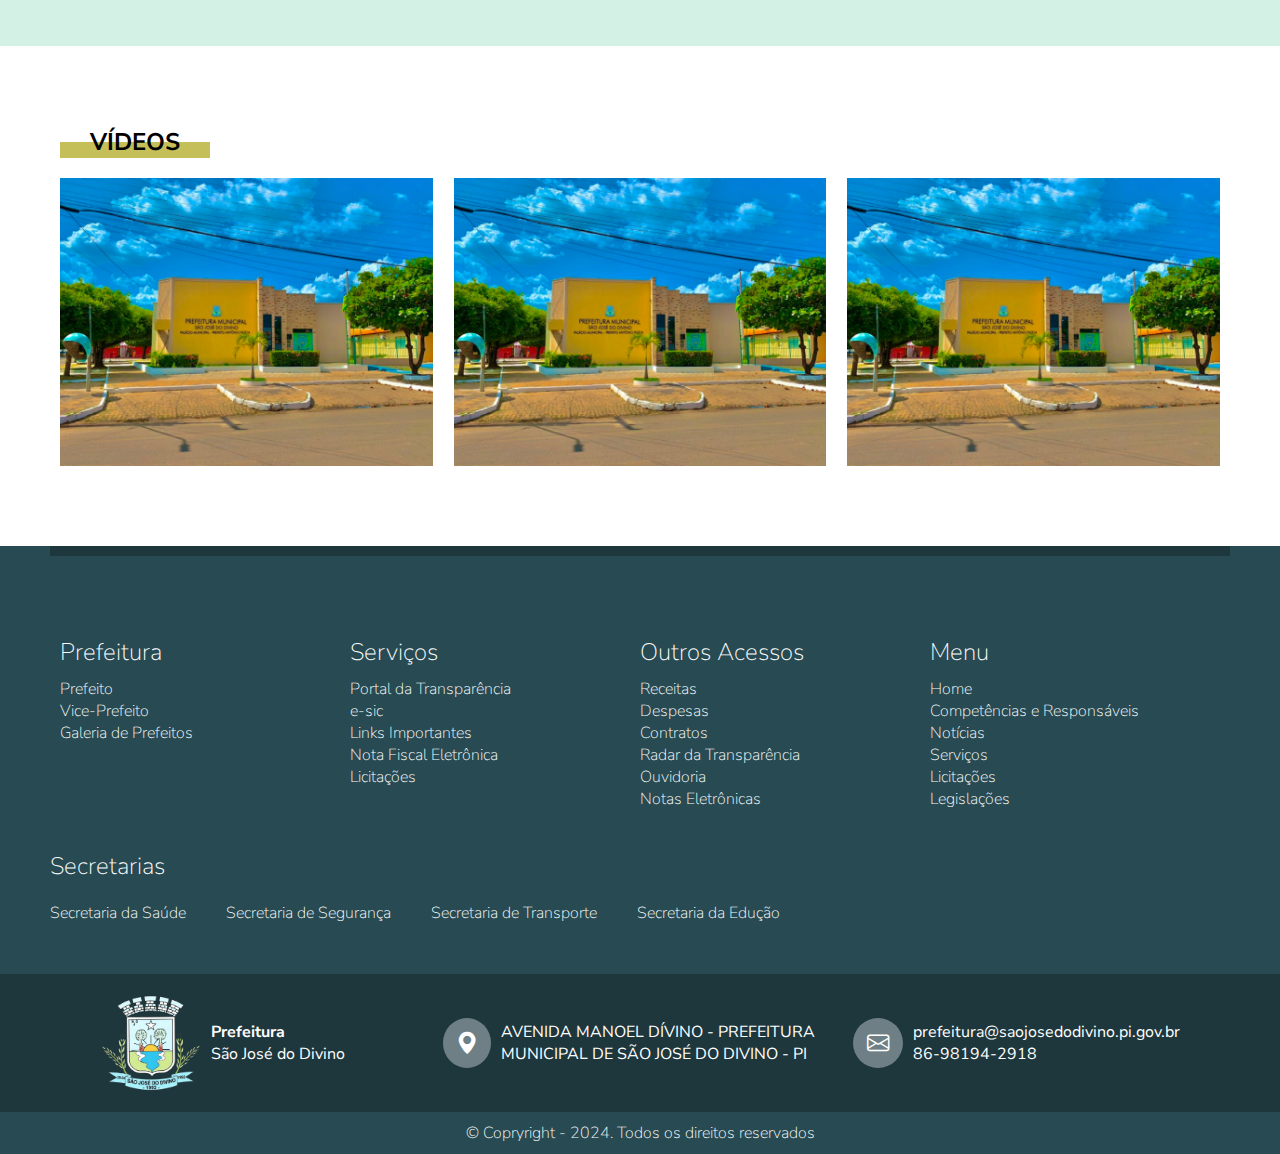
==== commit 7e7baaf0: "page servicos" ====
--- a/index.html
+++ b/index.html
@@ -81,7 +81,7 @@
 
     <main>
         <section class="hero">
-
+            
             <div class="fast_access access_desktop">
                 <a href="" class="animate__animated animate__bounceIn">
                     <img src="assets/img/portal.png" alt="">
@@ -198,6 +198,23 @@
                         
                     </div>
                 </div>
+                <section>
+                    <div class="container sec-default-middle p-10-0">
+                        <div class="destaques_page owl-carousel">
+                            <a href="" clas>
+                                <img src="https://cdn.pixabay.com/photo/2018/05/02/18/23/landscape-3369304_1280.jpg" alt="">
+                            </a>
+        
+                            <a href="" clas>
+                                <img src="https://cdn.pixabay.com/photo/2014/07/06/17/20/tractor-385681_1280.jpg" alt="">
+                            </a>
+        
+                            <a href="" clas>
+                                <img src="https://cdn.pixabay.com/photo/2018/05/26/19/42/rural-area-3432088_960_720.jpg" alt="">
+                            </a>
+                        </div>
+                    </div>
+                </section>
             </div>
             
         </section>
@@ -460,7 +477,18 @@
                 </ul>
             </div>
         </div>
-
+        <div class="middle_footer">
+            <div class="container">
+                <h3>Secretarias</h3>
+
+                <ul class="ul_line">
+                    <li><a href="">Secretaria da Saúde</a></li>
+                    <li><a href="">Secretaria de Segurança</a></li>
+                    <li><a href="">Secretaria de Transporte</a></li>
+                    <li><a href="">Secretaria da Edução</a></li>
+                </ul>
+            </div>
+        </div>
         <div class="bottom_footer">
             <div class="container d-flex content_bottom_footer">
                 <div class="f-33 col_bottom_footer">
--- a/assets/css/style.css
+++ b/assets/css/style.css
@@ -15,9 +15,13 @@
     max-width: 1180px;
     margin: auto;
 }
+.p-10{
+    padding: 10px;
+}
 
 .d-flex{
     display: flex;
+    flex-wrap: wrap;
 }
 .f-50{
     flex-basis: 50%;
@@ -318,6 +322,7 @@
 
 .head_section{
     display: flex;
+    width: 100%;
 }
 .head_section h2{
     text-transform: uppercase;
@@ -400,7 +405,7 @@
     background-color: var(--color-second);
 }
 .content_footer{
-    padding: 80px 10px;
+    padding: 80px 10px 0;
     border-top: 10px solid var(--color-main);
 }
 .content_footer .f-25 h3{
@@ -412,6 +417,9 @@
 .content_footer .f-25 ul li a{
     color: var(--color-white);
     font-weight: 200;
+}
+.content_footer .f-25 ul li a:hover{
+    font-weight: 400;
 }
 
 .bottom_footer{
@@ -529,6 +537,193 @@
     font-size: 2em;
     cursor: pointer;
 }
+.header_unposition{
+    position: unset!important;
+    border-bottom: 3px solid var(--color-main);
+}
+.header_unposition nav.menu ul li a{
+    color: var(--color-main);
+}
+.header_unposition .logo_header{
+    color: var(--color-main);
+}
+.header_unposition .btn_search{
+    color: var(--color-main);
+}
+.header_unposition .btn_menu{
+    color: var(--color-main);
+}
+
+/* ============== page notícias ======================== */
+.post_destaque_news{
+    width: 100%;
+    height: 500px;
+    position: relative;
+    overflow: hidden;
+}
+.post_destaque_news a{
+    display: flex;
+    height: 100%;
+    width: 100%;
+    position: relative;
+}
+
+.post_destaque_news a::before{
+    content: "";
+    width: 100%;
+    height: 70%;
+    background-image: linear-gradient(to top, rgba(10,10,10, .7), transparent);
+    position: absolute;
+    left: 0;
+    bottom: 0;
+    z-index: 1;
+    transition: all .23s;
+}
+.post_destaque_news img{
+    width: 100%;
+    height: 100%;
+    object-fit: cover;
+    transition: all .2s;
+}
+.post_destaque_news:hover img{
+    transform: scale(1.05);
+}
+.post_destaque_news h3{
+    z-index: 10;
+    color: var(--color-white);
+    font-size: 28px;
+    line-height: 1em;
+    margin: 20px 0;
+    position: relative;
+    z-index: 1;
+}
+.post_destaque_news a:hover::before{
+    background-image: linear-gradient(to top, rgba(10,10,10, .95), transparent);
+}
+.post_destaque_news .info_post_destaque_news span{
+    position: relative;
+    z-index: 1;
+}
+.post_destaque_news .info_post_destaque_news{
+    position: absolute;
+    left: 0;
+    bottom: 0;
+    padding: 10px;
+}
+.post_destaque_news .info_post_destaque_news span{
+    background-color: var(--color-green);
+    padding: 2px 10px;
+    border-radius: 3px;
+    color: var(--color-black);
+    margin-bottom: 10px;
+}
+.card_dest_half{
+    height: calc(250px - 5px);
+    margin-bottom: 10px;
+}
+.left_destaque_news{
+    padding-left: 10px;
+}
+/* ============== page notícias ======================== */
+
+
+.sec-simple{
+    padding: 60px 10px 0;
+}
+.sec-default-middle{
+    padding: 20px 10px;
+}
+
+.destaques_page a img{
+    width: 100%;
+    max-height: 200px;
+    object-fit: cover;
+}
+.middle_footer{
+    padding: 40px 10px;
+}
+.middle_footer h3{
+    color: var(--color-white);
+    font-size: 1.5em;
+    font-weight: 200;
+    margin-bottom: 10px;
+}
+.ul_line{
+    display: flex;
+    flex-wrap: wrap;
+    padding: 10px 0;
+}
+.ul_line li a{
+    color: var(--color-white);
+    padding: 2px 40px 2px 0;
+    font-weight: 200;
+}
+.ul_line li a:hover{
+    font-weight: 300;
+}
+
+.p-10-0{
+    padding: 10px 0;
+}
+.content_middle_footer{
+    padding: 0 10px;
+}
+
+/* ======================== page service ========================= */
+.container_services{
+    display: flex;
+    flex-wrap: wrap;
+}
+.container_services a{
+    width: calc(33.33% - 20px);
+    margin: 10px;
+    background-color: var(--color-second);
+    border-radius: 8px;
+    display: flex;
+    flex-wrap: wrap;
+    align-items: center;
+    justify-content: center;
+    color: var(--color-white);
+    padding: 15px;
+    min-height: 210px;
+    position: relative;
+    overflow: hidden;
+    transition: all .13s;
+    text-align: center;
+}
+.container_services a img{
+    margin: auto;
+    width: 50%;
+    margin-bottom: 20px;
+}
+.container_services a::after{
+    content: "";
+    width: 200%;
+    height: 160%;
+    position: absolute;
+    top: 10%;
+    left: 0;
+    border-radius: 50%;
+    background-image: linear-gradient(to right, rgba(1,1,1, .3), rgba(1,1,1, .9));
+}
+.container_services a::before{
+    content: "";
+    width: 200%;
+    height: 160%;
+    position: absolute;
+    top: 20%;
+    left: 0;
+    border-radius: 50%;
+    background-image: linear-gradient(to right, rgba(1,1,1, .1), rgba(1,1,1, .9));
+}
+.container_services a h4, .container_services a img{
+    position: relative;
+    z-index: 1;
+}
+.container_services a:hover{
+    transform: scale(1.05);
+}
+/* ======================== page service ========================= */
 
 
 @media(max-width: 1200px){
@@ -537,6 +732,9 @@
     }
     .fast_access img{
         height: 60px;
+    }
+    .content_middle_footer{
+        padding: 0;
     }
 }
 
@@ -688,6 +886,34 @@
     .carousel_dest a{
         height: 350px;
     }
+    .f-50{
+        flex-basis: 100%;
+    }
+    .left_destaque_news{
+        padding: 10px 0;
+    }
+    .post_destaque_news{
+        height: 400px;
+    }
+    .ul_line li a{
+        padding: 10px 30px 10px 0;
+    }
+    .ul_line li{
+        display: flex;
+    }
+    .content_footer{
+        padding: 40px 10px 0;
+    }
+    .middle_footer{
+        padding:  10px 10px 30px;
+    }
+    .ul_line li{
+        width: 100%;
+    }
+    .ul_line li a{
+        width: 100%;
+        padding: 0;
+    }
 }
 
 @media(max-width: 600px){
@@ -725,16 +951,28 @@
         display: flex;
     }
     .content_footer{
-        padding: 40px 10px;
+        padding: 40px 10px 0;
     }
     .content_footer .f-25{
         border-bottom: 1px solid rgba(244,244,244, .3);
     }
     .content_footer .f-25:last-child{
-        border: none;
+        
+    }
+    .post_destaque_news{
+        height: 300px;
+    }
+    .ul_line{
+        padding: 0;
     }
 }
 
 @media(max-width: 420px){
-
+    .post_destaque_news{
+        height: 250px;
+    }
+    .post_destaque_news h3{
+        font-size: 24px;
+        font-weight: 400;
+    }
 }